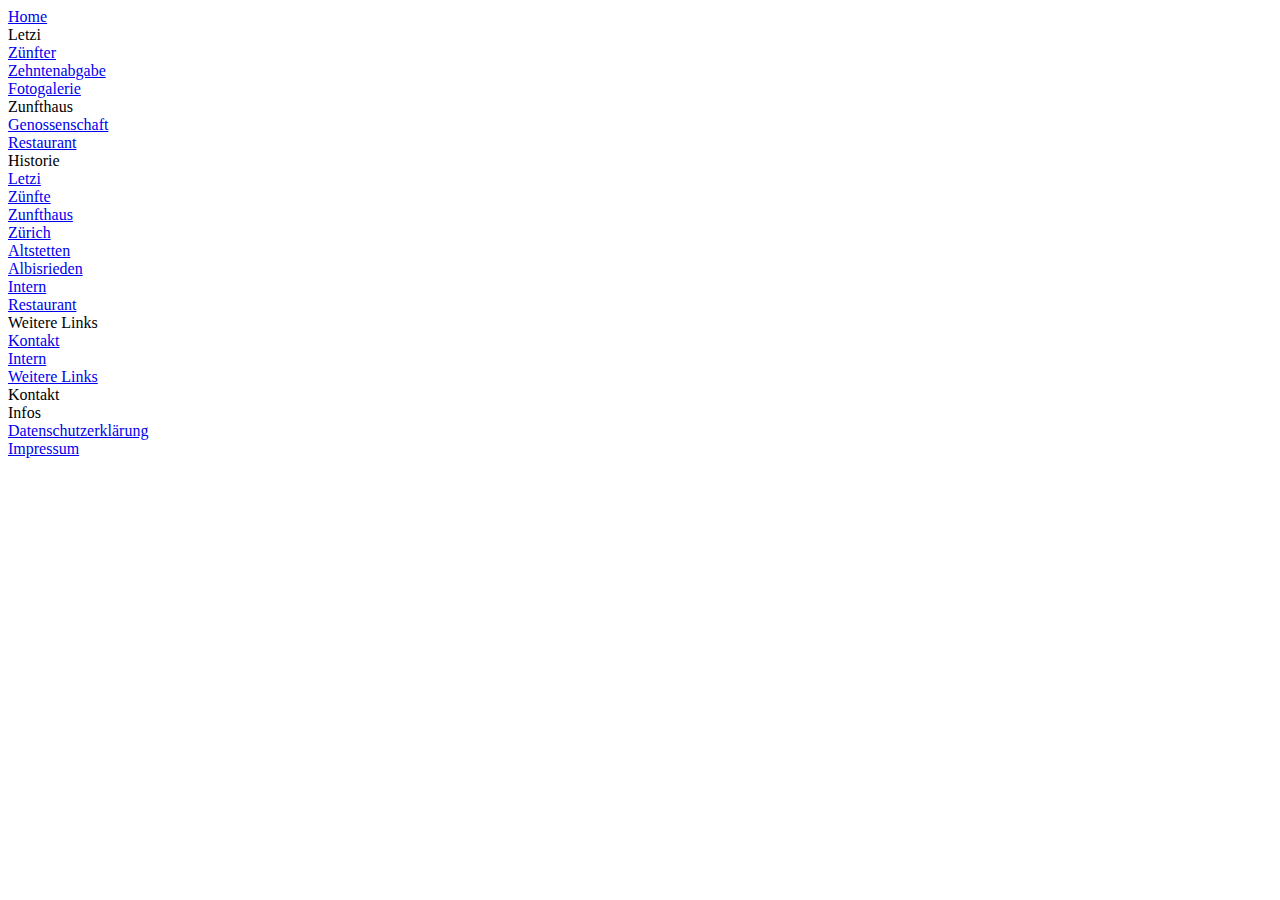
==== index.html @ 2fa9b680 "correct load of footer and header into file" ====
<!DOCTYPE html>
<html lang="de-ch">
<head>
    <meta charset="UTF-8">
    <meta http-equiv="X-UA-Compatible" content="IE=edge">
    <meta name="viewport" content="width=device-width, initial-scale=1.0">
    <title>Zunft zur Letzi</title>

    <link rel="stylesheet" href="styles/header.css">
    <link rel="stylesheet" href="styles/index.css">
    <link rel="stylesheet" href="styles/footer.css">
    
    <script src="https://code.jquery.com/jquery-1.10.2.js"></script>
</head>
<body>
    <header>
        <div id="header-placeholder"></div>
        <script>
            $.get("header.html", function(data){
                $("#header-placeholder").replaceWith(data);
            });
        </script>
    </header>
    <main>

    </main>
    <footer>
        <div id="footer-placeholder"></div>
        <script>
            $.get("footer.html", function(data){
                $("#footer-placeholder").replaceWith(data);
            });
        </script>
    </footer>
</body>
</html>
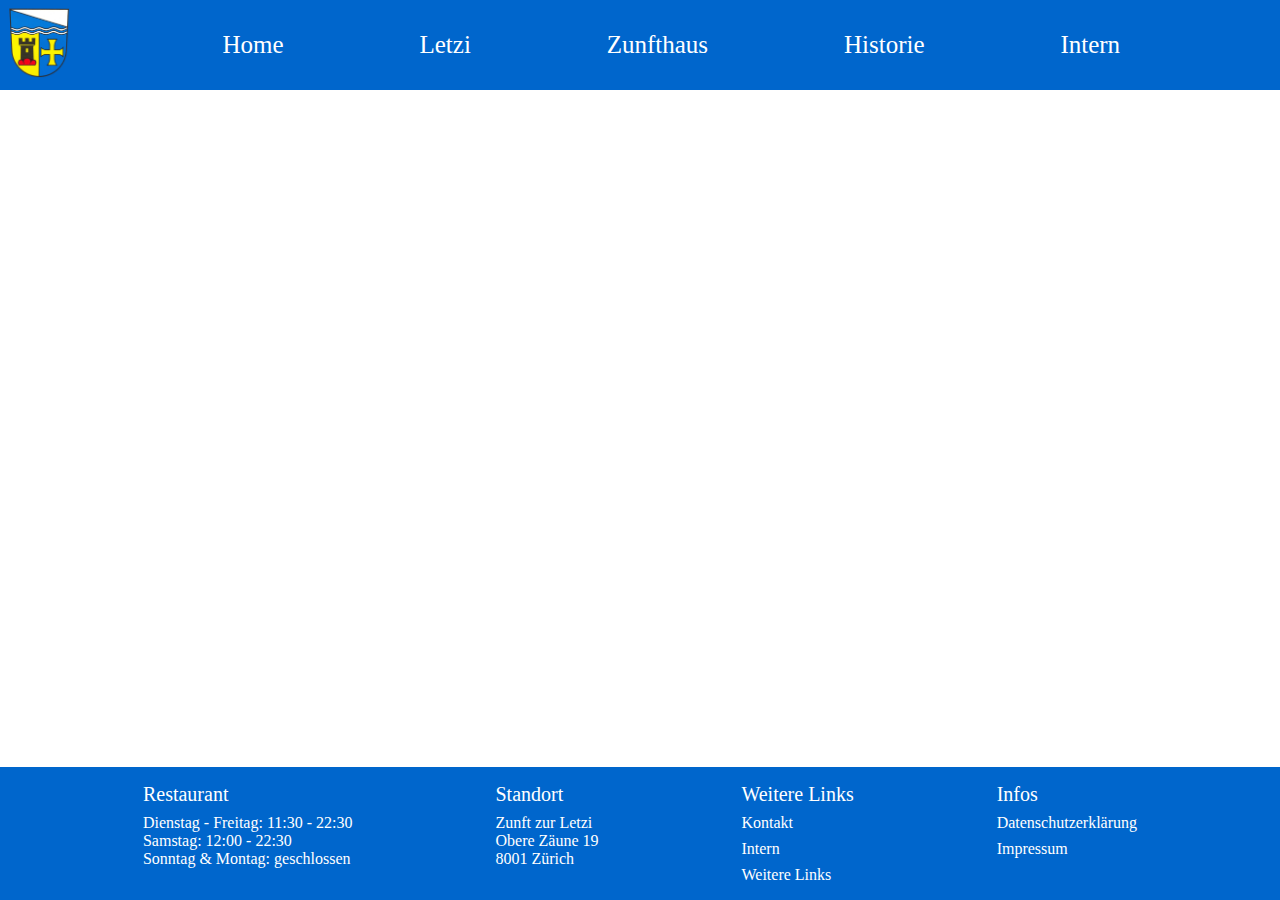
==== commit 2b1d83a6: "header responsive teil1" ====
--- a/index.html
+++ b/index.html
@@ -9,8 +9,11 @@
     <link rel="stylesheet" href="styles/header.css">
     <link rel="stylesheet" href="styles/index.css">
     <link rel="stylesheet" href="styles/footer.css">
+
+    <link rel="shortcut icon" href="images/favicon.ico" type="image/x-icon">
     
     <script src="https://code.jquery.com/jquery-1.10.2.js"></script>
+    <script src="js/header.js" defer></script>
 </head>
 <body>
     <header>
--- a/styles/header.css
+++ b/styles/header.css
@@ -0,0 +1,160 @@
+:root{
+    --letziBlau: #0066CC;
+    --letziGelb: #FFCC33;
+}
+
+header{
+    background-color: var(--letziBlau);
+    display: flex;
+    flex-direction: row;
+    padding: 0.5rem;
+}
+.navbar{
+    position: relative;
+    display: flex;
+    flex-direction: row;
+    justify-content: space-evenly;
+    align-items: center;
+    font-size: 25px;
+    padding: 1rem;
+    background-color: var(--letziBlau);
+    width: 100%;
+
+}
+.navbar-dropdown{
+    position: absolute;
+    display: flex;
+    flex-direction: column;
+    gap: 0.5rem;
+    padding: 0.6rem;
+    opacity: 0;
+    pointer-events: none;
+    cursor: pointer;
+    background-color: var(--letziBlau);
+    /* border-top: 0.5rem solid transparent; */
+    box-shadow: 1px 1px 10px 5px rgba(0, 0, 0, 0.1);
+    
+    background-image: linear-gradient(var(--letziGelb), var(--letziGelb));
+    background-repeat: no-repeat;
+    background-size: 4px 0%;
+
+    transition: background-size 0.5s, opacity 0.5s;
+
+}
+.navbar-container:hover > .navbar-dropdown{
+    opacity: 1;
+    pointer-events: visible;
+    background-size: 4px 100%;
+}
+
+
+.navbar-dropdown a, .navbar-title, .navbar-title a{
+    color: white;
+    text-decoration: none;    
+    width: fit-content;
+
+    background-image: linear-gradient(var(--letziGelb), var(--letziGelb));
+    background-repeat: no-repeat;
+    background-size: 0% 2px;
+    background-position: 0 calc(100% - 0px);
+
+    transition: background-size 0.3s ease-in-out;
+}
+.navbar-dropdown a:hover, .navbar-title a:hover{
+    background-size: 100% 2px;
+}
+
+.navbar-icon{
+    width: 60px;
+    height: 45px;
+    position: relative;
+    transform: rotate(0deg);
+    transition: .5s ease-in-out;
+    cursor: pointer;
+    display: none;
+}
+.navbar-icon span{
+    display: block;
+    position: absolute;
+    height: 9px;
+    width: 100%;
+    background: white;
+    border-radius: 9px;
+    opacity: 1;
+    left: 0;
+    transform: rotate(0deg);
+    transition: .25s ease-in-out;
+}
+.navbar-icon span:nth-child(1){
+    top: 0;
+}
+.navbar-icon span:nth-child(2), .navbar-icon span:nth-child(3){
+    top: 18px;
+}
+.navbar-icon span:nth-child(4){
+    top: 36px;
+}
+.navbar-icon.active span:nth-child(1){
+    top: 18px;
+    width: 0%;
+    left: 50%;
+}
+.navbar-icon.active span:nth-child(2){
+    transform: rotate(45deg);
+}
+.navbar-icon.active span:nth-child(3){
+    transform: rotate(-45deg);
+}
+.navbar-icon.active span:nth-child(4){
+    top: 18px;
+    width: 0%;
+    left: 50%;
+}
+.header-icons{
+    display: flex;
+    flex-direction: row;
+    align-items: center;
+    justify-content: space-between;
+}
+
+
+@media (max-width: 600px){
+    header{
+        padding: 0;
+        flex-direction: column;
+        width: 100%;
+        background-color: transparent;
+    }
+    .navbar{
+        justify-content: space-between;
+    }
+    .header-icons{
+        box-sizing: border-box;
+        width: 100%;
+        border-left: solid transparent 2rem;
+        border-right: solid transparent 2rem;
+        padding: 1rem 2rem;
+        background-color: var(--letziBlau);
+    }
+    .navbar-icon{
+        display: block;
+    }
+    .navbar{
+        width: 100%;
+        padding: 1rem 0;
+        pointer-events: none;
+        flex-direction: column;
+        gap: 1rem;
+        opacity: 0.1;
+        transform: translateY(-100%);
+        transition: transform 0.3s, opacity 0.3s;
+        background-color: var(--letziBlau);
+    }
+    .header-icons.active + .navbar{
+        pointer-events: visible;
+        opacity: 1;
+        transform: translateY(0);
+        transition: 0.3s;
+    }
+
+}--- a/styles/index.css
+++ b/styles/index.css
@@ -0,0 +1,6 @@
+body{
+    margin: 0;
+    padding: 0;
+    height: 100%;
+    width: 100%;
+}--- a/styles/footer.css
+++ b/styles/footer.css
@@ -0,0 +1,48 @@
+:root{
+    --letziBlau: #0066CC;
+    --letziGelb: #FFCC33;
+}
+.footer-content{
+    position: absolute;
+    bottom: 0;
+    width: 100%;
+    display: flex;
+    flex-direction: row;
+    justify-content: space-evenly;
+    background-color: var(--letziBlau);
+    padding: 1rem 0rem;
+}
+.footer-segment{
+    display: flex;
+    flex-direction: column;
+    gap: 0.5rem;
+}
+.footer-segment-title, .footer-segment-title a{
+    color: white;
+    text-decoration: none;
+    font-size: 20px;
+}
+.footer-segment-content a, .footer-segment-content, .footer-segment-title a{
+    color: white;
+    text-decoration: none;
+    width: fit-content;
+
+    background-image: linear-gradient(var(--letziGelb), var(--letziGelb));
+    background-repeat: no-repeat;
+    background-size: 0% 2px;
+    background-position: 0 calc(100% - 0px);
+
+    transition: background-size 0.3s ease-in-out;
+}
+.footer-segment-content a:hover, .footer-segment-title a:hover{
+    background-size: 100% 2px;
+}
+@media (max-width: 750px){
+    .footer-content{
+        flex-direction: column;
+    }
+    .footer-segment{
+        align-items: center;
+        padding-top: 1rem;
+    }
+}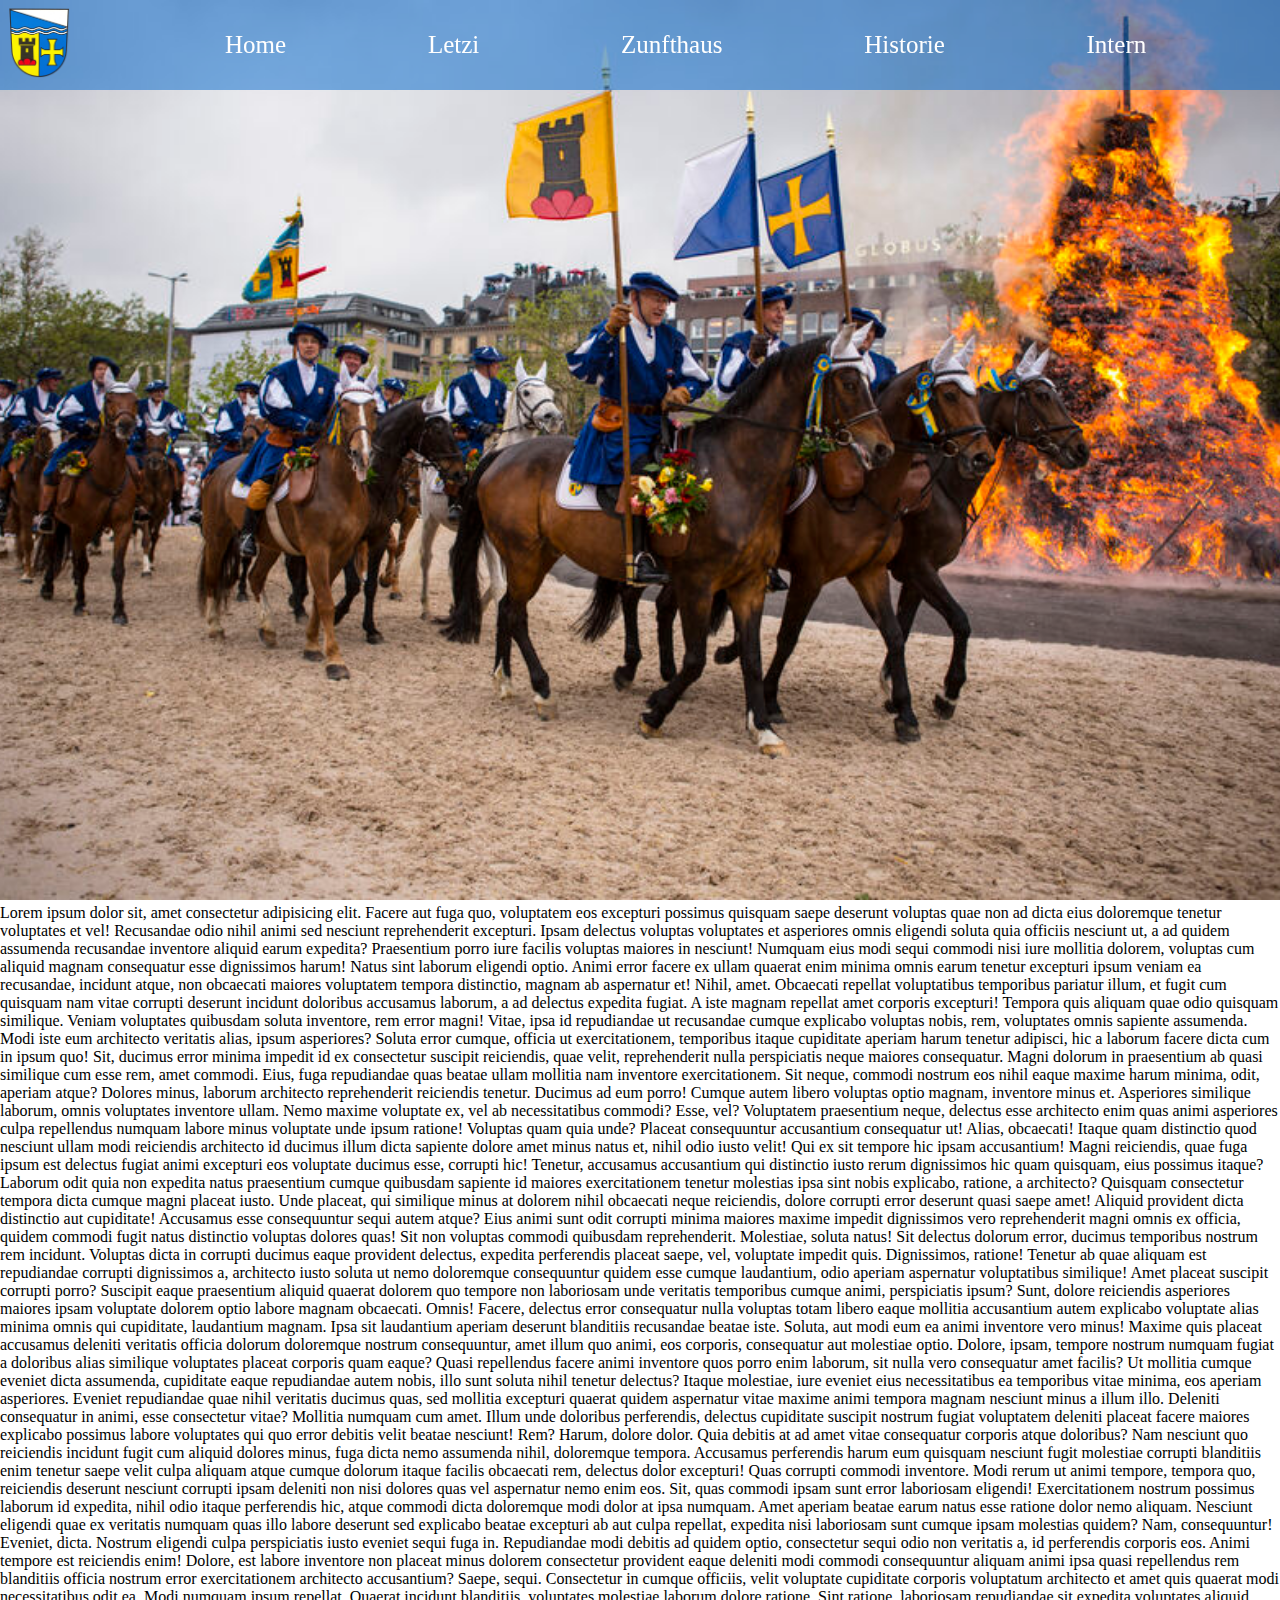
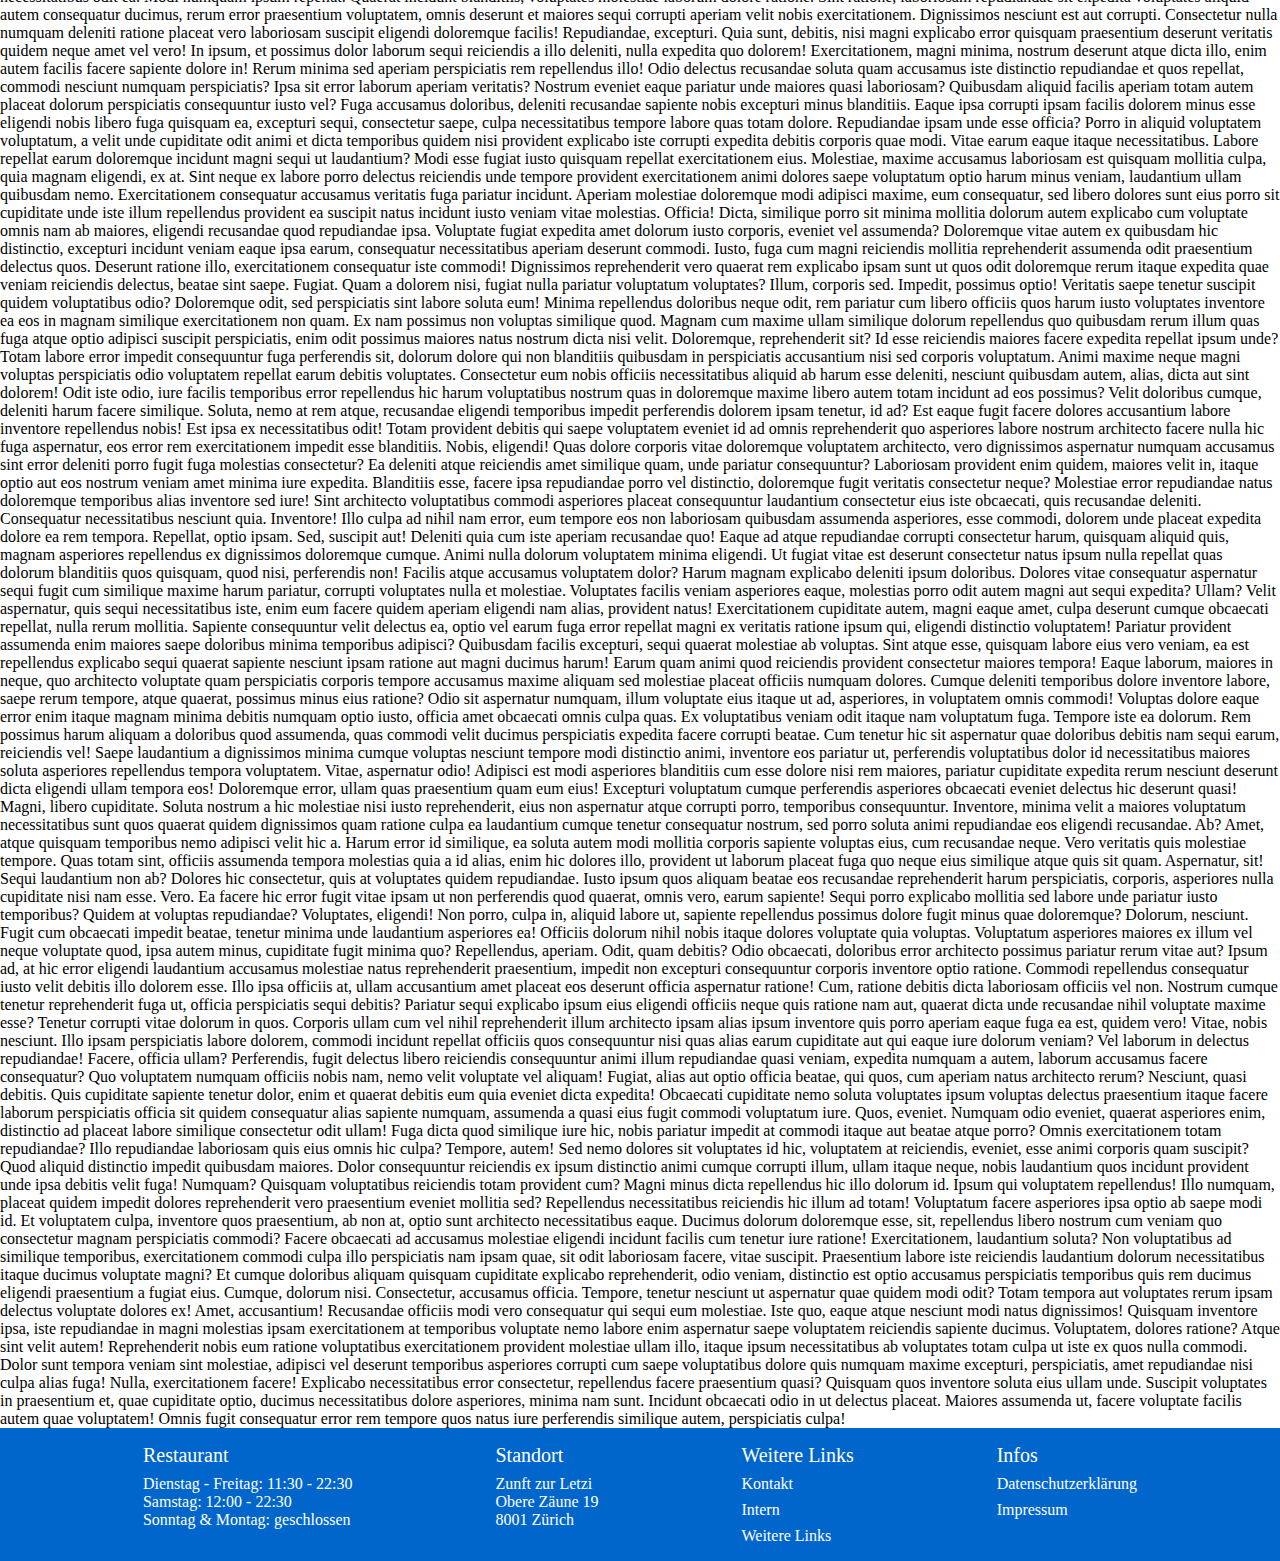
==== commit 8d3a8a28: "header und titelbild" ====
--- a/index.html
+++ b/index.html
@@ -14,6 +14,8 @@
     
     <script src="https://code.jquery.com/jquery-1.10.2.js"></script>
     <script src="js/header.js" defer></script>
+
+
 </head>
 <body>
     <header>
@@ -25,7 +27,107 @@
         </script>
     </header>
     <main>
-
+        <img src="images/sechselaeuten-Letzi.jpg" alt="Reiter der Zunft reiten um den Böögg" class="titelbild">
+        Lorem ipsum dolor sit, amet consectetur adipisicing elit. Facere aut fuga quo, voluptatem eos excepturi possimus quisquam saepe deserunt voluptas quae non ad dicta eius doloremque tenetur voluptates et vel!
+        Recusandae odio nihil animi sed nesciunt reprehenderit excepturi. Ipsam delectus voluptas voluptates et asperiores omnis eligendi soluta quia officiis nesciunt ut, a ad quidem assumenda recusandae inventore aliquid earum expedita?
+        Praesentium porro iure facilis voluptas maiores in nesciunt! Numquam eius modi sequi commodi nisi iure mollitia dolorem, voluptas cum aliquid magnam consequatur esse dignissimos harum! Natus sint laborum eligendi optio.
+        Animi error facere ex ullam quaerat enim minima omnis earum tenetur excepturi ipsum veniam ea recusandae, incidunt atque, non obcaecati maiores voluptatem tempora distinctio, magnam ab aspernatur et! Nihil, amet.
+        Obcaecati repellat voluptatibus temporibus pariatur illum, et fugit cum quisquam nam vitae corrupti deserunt incidunt doloribus accusamus laborum, a ad delectus expedita fugiat. A iste magnam repellat amet corporis excepturi!
+        Tempora quis aliquam quae odio quisquam similique. Veniam voluptates quibusdam soluta inventore, rem error magni! Vitae, ipsa id repudiandae ut recusandae cumque explicabo voluptas nobis, rem, voluptates omnis sapiente assumenda.
+        Modi iste eum architecto veritatis alias, ipsum asperiores? Soluta error cumque, officia ut exercitationem, temporibus itaque cupiditate aperiam harum tenetur adipisci, hic a laborum facere dicta cum in ipsum quo!
+        Sit, ducimus error minima impedit id ex consectetur suscipit reiciendis, quae velit, reprehenderit nulla perspiciatis neque maiores consequatur. Magni dolorum in praesentium ab quasi similique cum esse rem, amet commodi.
+        Eius, fuga repudiandae quas beatae ullam mollitia nam inventore exercitationem. Sit neque, commodi nostrum eos nihil eaque maxime harum minima, odit, aperiam atque? Dolores minus, laborum architecto reprehenderit reiciendis tenetur.
+        Ducimus ad eum porro! Cumque autem libero voluptas optio magnam, inventore minus et. Asperiores similique laborum, omnis voluptates inventore ullam. Nemo maxime voluptate ex, vel ab necessitatibus commodi? Esse, vel?
+        Voluptatem praesentium neque, delectus esse architecto enim quas animi asperiores culpa repellendus numquam labore minus voluptate unde ipsum ratione! Voluptas quam quia unde? Placeat consequuntur accusantium consequatur ut! Alias, obcaecati!
+        Itaque quam distinctio quod nesciunt ullam modi reiciendis architecto id ducimus illum dicta sapiente dolore amet minus natus et, nihil odio iusto velit! Qui ex sit tempore hic ipsam accusantium!
+        Magni reiciendis, quae fuga ipsum est delectus fugiat animi excepturi eos voluptate ducimus esse, corrupti hic! Tenetur, accusamus accusantium qui distinctio iusto rerum dignissimos hic quam quisquam, eius possimus itaque?
+        Laborum odit quia non expedita natus praesentium cumque quibusdam sapiente id maiores exercitationem tenetur molestias ipsa sint nobis explicabo, ratione, a architecto? Quisquam consectetur tempora dicta cumque magni placeat iusto.
+        Unde placeat, qui similique minus at dolorem nihil obcaecati neque reiciendis, dolore corrupti error deserunt quasi saepe amet! Aliquid provident dicta distinctio aut cupiditate! Accusamus esse consequuntur sequi autem atque?
+        Eius animi sunt odit corrupti minima maiores maxime impedit dignissimos vero reprehenderit magni omnis ex officia, quidem commodi fugit natus distinctio voluptas dolores quas! Sit non voluptas commodi quibusdam reprehenderit.
+        Molestiae, soluta natus! Sit delectus dolorum error, ducimus temporibus nostrum rem incidunt. Voluptas dicta in corrupti ducimus eaque provident delectus, expedita perferendis placeat saepe, vel, voluptate impedit quis. Dignissimos, ratione!
+        Tenetur ab quae aliquam est repudiandae corrupti dignissimos a, architecto iusto soluta ut nemo doloremque consequuntur quidem esse cumque laudantium, odio aperiam aspernatur voluptatibus similique! Amet placeat suscipit corrupti porro?
+        Suscipit eaque praesentium aliquid quaerat dolorem quo tempore non laboriosam unde veritatis temporibus cumque animi, perspiciatis ipsum? Sunt, dolore reiciendis asperiores maiores ipsam voluptate dolorem optio labore magnam obcaecati. Omnis!
+        Facere, delectus error consequatur nulla voluptas totam libero eaque mollitia accusantium autem explicabo voluptate alias minima omnis qui cupiditate, laudantium magnam. Ipsa sit laudantium aperiam deserunt blanditiis recusandae beatae iste.
+        Soluta, aut modi eum ea animi inventore vero minus! Maxime quis placeat accusamus deleniti veritatis officia dolorum doloremque nostrum consequuntur, amet illum quo animi, eos corporis, consequatur aut molestiae optio.
+        Dolore, ipsam, tempore nostrum numquam fugiat a doloribus alias similique voluptates placeat corporis quam eaque? Quasi repellendus facere animi inventore quos porro enim laborum, sit nulla vero consequatur amet facilis?
+        Ut mollitia cumque eveniet dicta assumenda, cupiditate eaque repudiandae autem nobis, illo sunt soluta nihil tenetur delectus? Itaque molestiae, iure eveniet eius necessitatibus ea temporibus vitae minima, eos aperiam asperiores.
+        Eveniet repudiandae quae nihil veritatis ducimus quas, sed mollitia excepturi quaerat quidem aspernatur vitae maxime animi tempora magnam nesciunt minus a illum illo. Deleniti consequatur in animi, esse consectetur vitae?
+        Mollitia numquam cum amet. Illum unde doloribus perferendis, delectus cupiditate suscipit nostrum fugiat voluptatem deleniti placeat facere maiores explicabo possimus labore voluptates qui quo error debitis velit beatae nesciunt! Rem?
+        Harum, dolore dolor. Quia debitis at ad amet vitae consequatur corporis atque doloribus? Nam nesciunt quo reiciendis incidunt fugit cum aliquid dolores minus, fuga dicta nemo assumenda nihil, doloremque tempora.
+        Accusamus perferendis harum eum quisquam nesciunt fugit molestiae corrupti blanditiis enim tenetur saepe velit culpa aliquam atque cumque dolorum itaque facilis obcaecati rem, delectus dolor excepturi! Quas corrupti commodi inventore.
+        Modi rerum ut animi tempore, tempora quo, reiciendis deserunt nesciunt corrupti ipsam deleniti non nisi dolores quas vel aspernatur nemo enim eos. Sit, quas commodi ipsam sunt error laboriosam eligendi!
+        Exercitationem nostrum possimus laborum id expedita, nihil odio itaque perferendis hic, atque commodi dicta doloremque modi dolor at ipsa numquam. Amet aperiam beatae earum natus esse ratione dolor nemo aliquam.
+        Nesciunt eligendi quae ex veritatis numquam quas illo labore deserunt sed explicabo beatae excepturi ab aut culpa repellat, expedita nisi laboriosam sunt cumque ipsam molestias quidem? Nam, consequuntur! Eveniet, dicta.
+        Nostrum eligendi culpa perspiciatis iusto eveniet sequi fuga in. Repudiandae modi debitis ad quidem optio, consectetur sequi odio non veritatis a, id perferendis corporis eos. Animi tempore est reiciendis enim!
+        Dolore, est labore inventore non placeat minus dolorem consectetur provident eaque deleniti modi commodi consequuntur aliquam animi ipsa quasi repellendus rem blanditiis officia nostrum error exercitationem architecto accusantium? Saepe, sequi.
+        Consectetur in cumque officiis, velit voluptate cupiditate corporis voluptatum architecto et amet quis quaerat modi necessitatibus odit ea. Modi numquam ipsum repellat. Quaerat incidunt blanditiis, voluptates molestiae laborum dolore ratione.
+        Sint ratione, laboriosam repudiandae sit expedita voluptates aliquid autem consequatur ducimus, rerum error praesentium voluptatem, omnis deserunt et maiores sequi corrupti aperiam velit nobis exercitationem. Dignissimos nesciunt est aut corrupti.
+        Consectetur nulla numquam deleniti ratione placeat vero laboriosam suscipit eligendi doloremque facilis! Repudiandae, excepturi. Quia sunt, debitis, nisi magni explicabo error quisquam praesentium deserunt veritatis quidem neque amet vel vero!
+        In ipsum, et possimus dolor laborum sequi reiciendis a illo deleniti, nulla expedita quo dolorem! Exercitationem, magni minima, nostrum deserunt atque dicta illo, enim autem facilis facere sapiente dolore in!
+        Rerum minima sed aperiam perspiciatis rem repellendus illo! Odio delectus recusandae soluta quam accusamus iste distinctio repudiandae et quos repellat, commodi nesciunt numquam perspiciatis? Ipsa sit error laborum aperiam veritatis?
+        Nostrum eveniet eaque pariatur unde maiores quasi laboriosam? Quibusdam aliquid facilis aperiam totam autem placeat dolorum perspiciatis consequuntur iusto vel? Fuga accusamus doloribus, deleniti recusandae sapiente nobis excepturi minus blanditiis.
+        Eaque ipsa corrupti ipsam facilis dolorem minus esse eligendi nobis libero fuga quisquam ea, excepturi sequi, consectetur saepe, culpa necessitatibus tempore labore quas totam dolore. Repudiandae ipsam unde esse officia?
+        Porro in aliquid voluptatem voluptatum, a velit unde cupiditate odit animi et dicta temporibus quidem nisi provident explicabo iste corrupti expedita debitis corporis quae modi. Vitae earum eaque itaque necessitatibus.
+        Labore repellat earum doloremque incidunt magni sequi ut laudantium? Modi esse fugiat iusto quisquam repellat exercitationem eius. Molestiae, maxime accusamus laboriosam est quisquam mollitia culpa, quia magnam eligendi, ex at.
+        Sint neque ex labore porro delectus reiciendis unde tempore provident exercitationem animi dolores saepe voluptatum optio harum minus veniam, laudantium ullam quibusdam nemo. Exercitationem consequatur accusamus veritatis fuga pariatur incidunt.
+        Aperiam molestiae doloremque modi adipisci maxime, eum consequatur, sed libero dolores sunt eius porro sit cupiditate unde iste illum repellendus provident ea suscipit natus incidunt iusto veniam vitae molestias. Officia!
+        Dicta, similique porro sit minima mollitia dolorum autem explicabo cum voluptate omnis nam ab maiores, eligendi recusandae quod repudiandae ipsa. Voluptate fugiat expedita amet dolorum iusto corporis, eveniet vel assumenda?
+        Doloremque vitae autem ex quibusdam hic distinctio, excepturi incidunt veniam eaque ipsa earum, consequatur necessitatibus aperiam deserunt commodi. Iusto, fuga cum magni reiciendis mollitia reprehenderit assumenda odit praesentium delectus quos.
+        Deserunt ratione illo, exercitationem consequatur iste commodi! Dignissimos reprehenderit vero quaerat rem explicabo ipsam sunt ut quos odit doloremque rerum itaque expedita quae veniam reiciendis delectus, beatae sint saepe. Fugiat.
+        Quam a dolorem nisi, fugiat nulla pariatur voluptatum voluptates? Illum, corporis sed. Impedit, possimus optio! Veritatis saepe tenetur suscipit quidem voluptatibus odio? Doloremque odit, sed perspiciatis sint labore soluta eum!
+        Minima repellendus doloribus neque odit, rem pariatur cum libero officiis quos harum iusto voluptates inventore ea eos in magnam similique exercitationem non quam. Ex nam possimus non voluptas similique quod.
+        Magnam cum maxime ullam similique dolorum repellendus quo quibusdam rerum illum quas fuga atque optio adipisci suscipit perspiciatis, enim odit possimus maiores natus nostrum dicta nisi velit. Doloremque, reprehenderit sit?
+        Id esse reiciendis maiores facere expedita repellat ipsum unde? Totam labore error impedit consequuntur fuga perferendis sit, dolorum dolore qui non blanditiis quibusdam in perspiciatis accusantium nisi sed corporis voluptatum.
+        Animi maxime neque magni voluptas perspiciatis odio voluptatem repellat earum debitis voluptates. Consectetur eum nobis officiis necessitatibus aliquid ab harum esse deleniti, nesciunt quibusdam autem, alias, dicta aut sint dolorem!
+        Odit iste odio, iure facilis temporibus error repellendus hic harum voluptatibus nostrum quas in doloremque maxime libero autem totam incidunt ad eos possimus? Velit doloribus cumque, deleniti harum facere similique.
+        Soluta, nemo at rem atque, recusandae eligendi temporibus impedit perferendis dolorem ipsam tenetur, id ad? Est eaque fugit facere dolores accusantium labore inventore repellendus nobis! Est ipsa ex necessitatibus odit!
+        Totam provident debitis qui saepe voluptatem eveniet id ad omnis reprehenderit quo asperiores labore nostrum architecto facere nulla hic fuga aspernatur, eos error rem exercitationem impedit esse blanditiis. Nobis, eligendi!
+        Quas dolore corporis vitae doloremque voluptatem architecto, vero dignissimos aspernatur numquam accusamus sint error deleniti porro fugit fuga molestias consectetur? Ea deleniti atque reiciendis amet similique quam, unde pariatur consequuntur?
+        Laboriosam provident enim quidem, maiores velit in, itaque optio aut eos nostrum veniam amet minima iure expedita. Blanditiis esse, facere ipsa repudiandae porro vel distinctio, doloremque fugit veritatis consectetur neque?
+        Molestiae error repudiandae natus doloremque temporibus alias inventore sed iure! Sint architecto voluptatibus commodi asperiores placeat consequuntur laudantium consectetur eius iste obcaecati, quis recusandae deleniti. Consequatur necessitatibus nesciunt quia. Inventore!
+        Illo culpa ad nihil nam error, eum tempore eos non laboriosam quibusdam assumenda asperiores, esse commodi, dolorem unde placeat expedita dolore ea rem tempora. Repellat, optio ipsam. Sed, suscipit aut!
+        Deleniti quia cum iste aperiam recusandae quo! Eaque ad atque repudiandae corrupti consectetur harum, quisquam aliquid quis, magnam asperiores repellendus ex dignissimos doloremque cumque. Animi nulla dolorum voluptatem minima eligendi.
+        Ut fugiat vitae est deserunt consectetur natus ipsum nulla repellat quas dolorum blanditiis quos quisquam, quod nisi, perferendis non! Facilis atque accusamus voluptatem dolor? Harum magnam explicabo deleniti ipsum doloribus.
+        Dolores vitae consequatur aspernatur sequi fugit cum similique maxime harum pariatur, corrupti voluptates nulla et molestiae. Voluptates facilis veniam asperiores eaque, molestias porro odit autem magni aut sequi expedita? Ullam?
+        Velit aspernatur, quis sequi necessitatibus iste, enim eum facere quidem aperiam eligendi nam alias, provident natus! Exercitationem cupiditate autem, magni eaque amet, culpa deserunt cumque obcaecati repellat, nulla rerum mollitia.
+        Sapiente consequuntur velit delectus ea, optio vel earum fuga error repellat magni ex veritatis ratione ipsum qui, eligendi distinctio voluptatem! Pariatur provident assumenda enim maiores saepe doloribus minima temporibus adipisci?
+        Quibusdam facilis excepturi, sequi quaerat molestiae ab voluptas. Sint atque esse, quisquam labore eius vero veniam, ea est repellendus explicabo sequi quaerat sapiente nesciunt ipsam ratione aut magni ducimus harum!
+        Earum quam animi quod reiciendis provident consectetur maiores tempora! Eaque laborum, maiores in neque, quo architecto voluptate quam perspiciatis corporis tempore accusamus maxime aliquam sed molestiae placeat officiis numquam dolores.
+        Cumque deleniti temporibus dolore inventore labore, saepe rerum tempore, atque quaerat, possimus minus eius ratione? Odio sit aspernatur numquam, illum voluptate eius itaque ut ad, asperiores, in voluptatem omnis commodi!
+        Voluptas dolore eaque error enim itaque magnam minima debitis numquam optio iusto, officia amet obcaecati omnis culpa quas. Ex voluptatibus veniam odit itaque nam voluptatum fuga. Tempore iste ea dolorum.
+        Rem possimus harum aliquam a doloribus quod assumenda, quas commodi velit ducimus perspiciatis expedita facere corrupti beatae. Cum tenetur hic sit aspernatur quae doloribus debitis nam sequi earum, reiciendis vel!
+        Saepe laudantium a dignissimos minima cumque voluptas nesciunt tempore modi distinctio animi, inventore eos pariatur ut, perferendis voluptatibus dolor id necessitatibus maiores soluta asperiores repellendus tempora voluptatem. Vitae, aspernatur odio!
+        Adipisci est modi asperiores blanditiis cum esse dolore nisi rem maiores, pariatur cupiditate expedita rerum nesciunt deserunt dicta eligendi ullam tempora eos! Doloremque error, ullam quas praesentium quam eum eius!
+        Excepturi voluptatum cumque perferendis asperiores obcaecati eveniet delectus hic deserunt quasi! Magni, libero cupiditate. Soluta nostrum a hic molestiae nisi iusto reprehenderit, eius non aspernatur atque corrupti porro, temporibus consequuntur.
+        Inventore, minima velit a maiores voluptatum necessitatibus sunt quos quaerat quidem dignissimos quam ratione culpa ea laudantium cumque tenetur consequatur nostrum, sed porro soluta animi repudiandae eos eligendi recusandae. Ab?
+        Amet, atque quisquam temporibus nemo adipisci velit hic a. Harum error id similique, ea soluta autem modi mollitia corporis sapiente voluptas eius, cum recusandae neque. Vero veritatis quis molestiae tempore.
+        Quas totam sint, officiis assumenda tempora molestias quia a id alias, enim hic dolores illo, provident ut laborum placeat fuga quo neque eius similique atque quis sit quam. Aspernatur, sit!
+        Sequi laudantium non ab? Dolores hic consectetur, quis at voluptates quidem repudiandae. Iusto ipsum quos aliquam beatae eos recusandae reprehenderit harum perspiciatis, corporis, asperiores nulla cupiditate nisi nam esse. Vero.
+        Ea facere hic error fugit vitae ipsam ut non perferendis quod quaerat, omnis vero, earum sapiente! Sequi porro explicabo mollitia sed labore unde pariatur iusto temporibus? Quidem at voluptas repudiandae?
+        Voluptates, eligendi! Non porro, culpa in, aliquid labore ut, sapiente repellendus possimus dolore fugit minus quae doloremque? Dolorum, nesciunt. Fugit cum obcaecati impedit beatae, tenetur minima unde laudantium asperiores ea!
+        Officiis dolorum nihil nobis itaque dolores voluptate quia voluptas. Voluptatum asperiores maiores ex illum vel neque voluptate quod, ipsa autem minus, cupiditate fugit minima quo? Repellendus, aperiam. Odit, quam debitis?
+        Odio obcaecati, doloribus error architecto possimus pariatur rerum vitae aut? Ipsum ad, at hic error eligendi laudantium accusamus molestiae natus reprehenderit praesentium, impedit non excepturi consequuntur corporis inventore optio ratione.
+        Commodi repellendus consequatur iusto velit debitis illo dolorem esse. Illo ipsa officiis at, ullam accusantium amet placeat eos deserunt officia aspernatur ratione! Cum, ratione debitis dicta laboriosam officiis vel non.
+        Nostrum cumque tenetur reprehenderit fuga ut, officia perspiciatis sequi debitis? Pariatur sequi explicabo ipsum eius eligendi officiis neque quis ratione nam aut, quaerat dicta unde recusandae nihil voluptate maxime esse?
+        Tenetur corrupti vitae dolorum in quos. Corporis ullam cum vel nihil reprehenderit illum architecto ipsam alias ipsum inventore quis porro aperiam eaque fuga ea est, quidem vero! Vitae, nobis nesciunt.
+        Illo ipsam perspiciatis labore dolorem, commodi incidunt repellat officiis quos consequuntur nisi quas alias earum cupiditate aut qui eaque iure dolorum veniam? Vel laborum in delectus repudiandae! Facere, officia ullam?
+        Perferendis, fugit delectus libero reiciendis consequuntur animi illum repudiandae quasi veniam, expedita numquam a autem, laborum accusamus facere consequatur? Quo voluptatem numquam officiis nobis nam, nemo velit voluptate vel aliquam!
+        Fugiat, alias aut optio officia beatae, qui quos, cum aperiam natus architecto rerum? Nesciunt, quasi debitis. Quis cupiditate sapiente tenetur dolor, enim et quaerat debitis eum quia eveniet dicta expedita!
+        Obcaecati cupiditate nemo soluta voluptates ipsum voluptas delectus praesentium itaque facere laborum perspiciatis officia sit quidem consequatur alias sapiente numquam, assumenda a quasi eius fugit commodi voluptatum iure. Quos, eveniet.
+        Numquam odio eveniet, quaerat asperiores enim, distinctio ad placeat labore similique consectetur odit ullam! Fuga dicta quod similique iure hic, nobis pariatur impedit at commodi itaque aut beatae atque porro?
+        Omnis exercitationem totam repudiandae? Illo repudiandae laboriosam quis eius omnis hic culpa? Tempore, autem! Sed nemo dolores sit voluptates id hic, voluptatem at reiciendis, eveniet, esse animi corporis quam suscipit?
+        Quod aliquid distinctio impedit quibusdam maiores. Dolor consequuntur reiciendis ex ipsum distinctio animi cumque corrupti illum, ullam itaque neque, nobis laudantium quos incidunt provident unde ipsa debitis velit fuga! Numquam?
+        Quisquam voluptatibus reiciendis totam provident cum? Magni minus dicta repellendus hic illo dolorum id. Ipsum qui voluptatem repellendus! Illo numquam, placeat quidem impedit dolores reprehenderit vero praesentium eveniet mollitia sed?
+        Repellendus necessitatibus reiciendis hic illum ad totam! Voluptatum facere asperiores ipsa optio ab saepe modi id. Et voluptatem culpa, inventore quos praesentium, ab non at, optio sunt architecto necessitatibus eaque.
+        Ducimus dolorum doloremque esse, sit, repellendus libero nostrum cum veniam quo consectetur magnam perspiciatis commodi? Facere obcaecati ad accusamus molestiae eligendi incidunt facilis cum tenetur iure ratione! Exercitationem, laudantium soluta?
+        Non voluptatibus ad similique temporibus, exercitationem commodi culpa illo perspiciatis nam ipsam quae, sit odit laboriosam facere, vitae suscipit. Praesentium labore iste reiciendis laudantium dolorum necessitatibus itaque ducimus voluptate magni?
+        Et cumque doloribus aliquam quisquam cupiditate explicabo reprehenderit, odio veniam, distinctio est optio accusamus perspiciatis temporibus quis rem ducimus eligendi praesentium a fugiat eius. Cumque, dolorum nisi. Consectetur, accusamus officia.
+        Tempore, tenetur nesciunt ut aspernatur quae quidem modi odit? Totam tempora aut voluptates rerum ipsam delectus voluptate dolores ex! Amet, accusantium! Recusandae officiis modi vero consequatur qui sequi eum molestiae.
+        Iste quo, eaque atque nesciunt modi natus dignissimos! Quisquam inventore ipsa, iste repudiandae in magni molestias ipsam exercitationem at temporibus voluptate nemo labore enim aspernatur saepe voluptatem reiciendis sapiente ducimus.
+        Voluptatem, dolores ratione? Atque sint velit autem! Reprehenderit nobis eum ratione voluptatibus exercitationem provident molestiae ullam illo, itaque ipsum necessitatibus ab voluptates totam culpa ut iste ex quos nulla commodi.
+        Dolor sunt tempora veniam sint molestiae, adipisci vel deserunt temporibus asperiores corrupti cum saepe voluptatibus dolore quis numquam maxime excepturi, perspiciatis, amet repudiandae nisi culpa alias fuga! Nulla, exercitationem facere!
+        Explicabo necessitatibus error consectetur, repellendus facere praesentium quasi? Quisquam quos inventore soluta eius ullam unde. Suscipit voluptates in praesentium et, quae cupiditate optio, ducimus necessitatibus dolore asperiores, minima nam sunt.
+        Incidunt obcaecati odio in ut delectus placeat. Maiores assumenda ut, facere voluptate facilis autem quae voluptatem! Omnis fugit consequatur error rem tempore quos natus iure perferendis similique autem, perspiciatis culpa!
     </main>
     <footer>
         <div id="footer-placeholder"></div>
--- a/styles/header.css
+++ b/styles/header.css
@@ -1,13 +1,18 @@
 :root{
     --letziBlau: #0066CC;
     --letziGelb: #FFCC33;
+    --letziBlauTransparent: rgba(00, 102, 204, 0.5);
 }
 
 header{
-    background-color: var(--letziBlau);
+    position: fixed;
+    width: 100%;
+    height: auto;
+    /* background-color: var(--letziBlau); */
     display: flex;
     flex-direction: row;
     padding: 0.5rem;
+    z-index: 1000;
 }
 .navbar{
     position: relative;
@@ -16,10 +21,10 @@
     justify-content: space-evenly;
     align-items: center;
     font-size: 25px;
-    padding: 1rem;
+    /* padding: 1rem; */
     background-color: var(--letziBlau);
     width: 100%;
-
+    z-index: 100;
 }
 .navbar-dropdown{
     position: absolute;
@@ -115,6 +120,47 @@
     flex-direction: row;
     align-items: center;
     justify-content: space-between;
+    width: 5rem;
+    height: auto;
+}
+.navbar-logo{
+    height: 70px;
+    width: auto;
+    transition: all 0.4s;
+}
+@media (min-width: 600px){
+    header{
+        background-color: var(--letziBlauTransparent);
+    }
+    .navbar{
+        background-color: transparent;
+    }
+    .navbar-dropdown{
+        background-color: var(--letziBlauTransparent);
+    }
+    header.not-top{
+        background-color: var(--letziBlau);
+    }
+    header.not-top .navbar .navbar-container .navbar-dropdown{
+        background-color: var(--letziBlau);
+    }
+    header.not-top .header-icons a img{
+        height: 40px;
+        width: auto;
+        padding: 0;
+        transition: all 0.4s;
+    }
+    header.not-top{
+        height: auto;
+        padding: 0.5rem;
+        transition: all 0.4s;
+
+    }
+    header.to-top .navbar{
+        padding: 0 !important;
+    }
+    /* header-icons > navbar-logo
+    header-icons a img */
 }
 
 
@@ -125,9 +171,6 @@
         width: 100%;
         background-color: transparent;
     }
-    .navbar{
-        justify-content: space-between;
-    }
     .header-icons{
         box-sizing: border-box;
         width: 100%;
@@ -140,15 +183,18 @@
         display: block;
     }
     .navbar{
+        justify-content: space-between;
         width: 100%;
         padding: 1rem 0;
         pointer-events: none;
         flex-direction: column;
         gap: 1rem;
-        opacity: 0.1;
+        opacity: 0;
         transform: translateY(-100%);
         transition: transform 0.3s, opacity 0.3s;
         background-color: var(--letziBlau);
+        border-top: 4px solid var(--letziGelb);
+        border-bottom: 4px solid var(--letziGelb);
     }
     .header-icons.active + .navbar{
         pointer-events: visible;
@@ -156,5 +202,49 @@
         transform: translateY(0);
         transition: 0.3s;
     }
-
+    .navbar-container{
+        width: 100%;
+    }
+    .navbar-dropdown{
+        position: static;
+        width: 80%;
+        margin: 0 10%;
+        padding: 0.5rem 0;
+        top: 0;
+        background-image: none;
+        box-shadow: none;
+        /* box-shadow: inset 0px 0px 10px 5px rgba(0, 0, 0, 0.1);
+        border: 1px solid black; */
+        border-top: 4px solid var(--letziGelb);
+        border-bottom: 4px solid var(--letziGelb);
+    }
+    .navbar-container.active > .navbar-dropdown{
+        pointer-events: visible;
+        opacity: 1;
+        height: auto;
+        max-height: 50rem;
+        margin-top: 0.3rem;
+        transform: translateY(0);
+        transition: transform 0.3s, opacity 0.3s, max-height 0.3s;
+    }
+    .navbar-container.not-active > .navbar-dropdown{
+        pointer-events: none;
+        opacity: 0;
+        padding: 0;
+        max-height: 0;
+        margin: 0 10%;
+        transform: translateY(-100%);
+        transition: transform 0.3s, opacity 0.3s, max-height 0.3s;
+    }
+    .navbar-title {
+        width: 100%;
+        text-align: center;
+    }
+    .navbar-dropdown a {
+        width: 100%;
+        text-align: center;
+    }
+    .navbar-container.active .navbar-title{
+        color: var(--letziGelb);
+    }
 }--- a/styles/index.css
+++ b/styles/index.css
@@ -3,4 +3,21 @@
     padding: 0;
     height: 100%;
     width: 100%;
-}+    display: flex;
+    flex-direction: column;
+}
+.titelbild{
+    position: relative;
+    margin: 0;
+    padding: 0;
+    object-fit: cover;
+    /* width: 98.7vw; */
+    width: 100%;
+    height: 100vh;
+    z-index: 500;
+    top: 0;
+}
+
+
+
+/* https://coolcssanimation.com/how-to-trigger-a-css-animation-on-scroll/ */--- a/styles/footer.css
+++ b/styles/footer.css
@@ -3,7 +3,7 @@
     --letziGelb: #FFCC33;
 }
 .footer-content{
-    position: absolute;
+    position: relative;
     bottom: 0;
     width: 100%;
     display: flex;
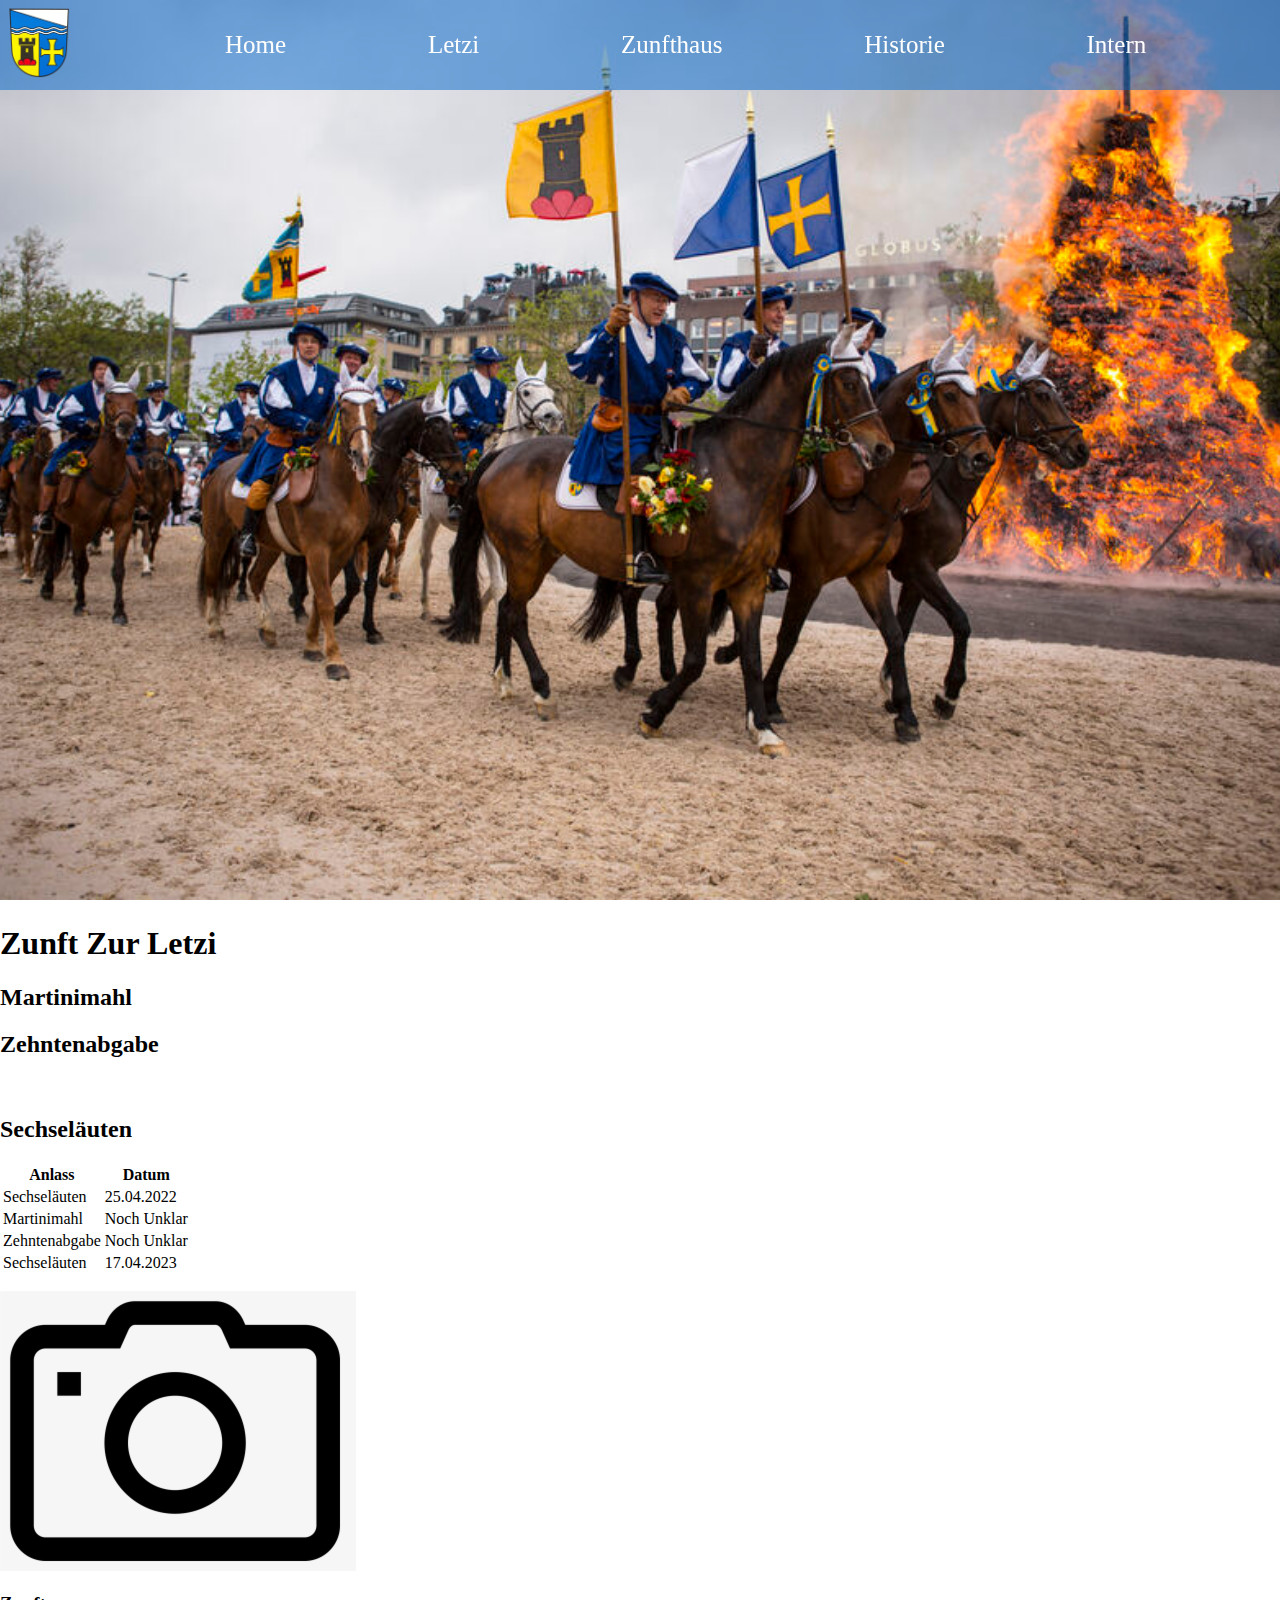
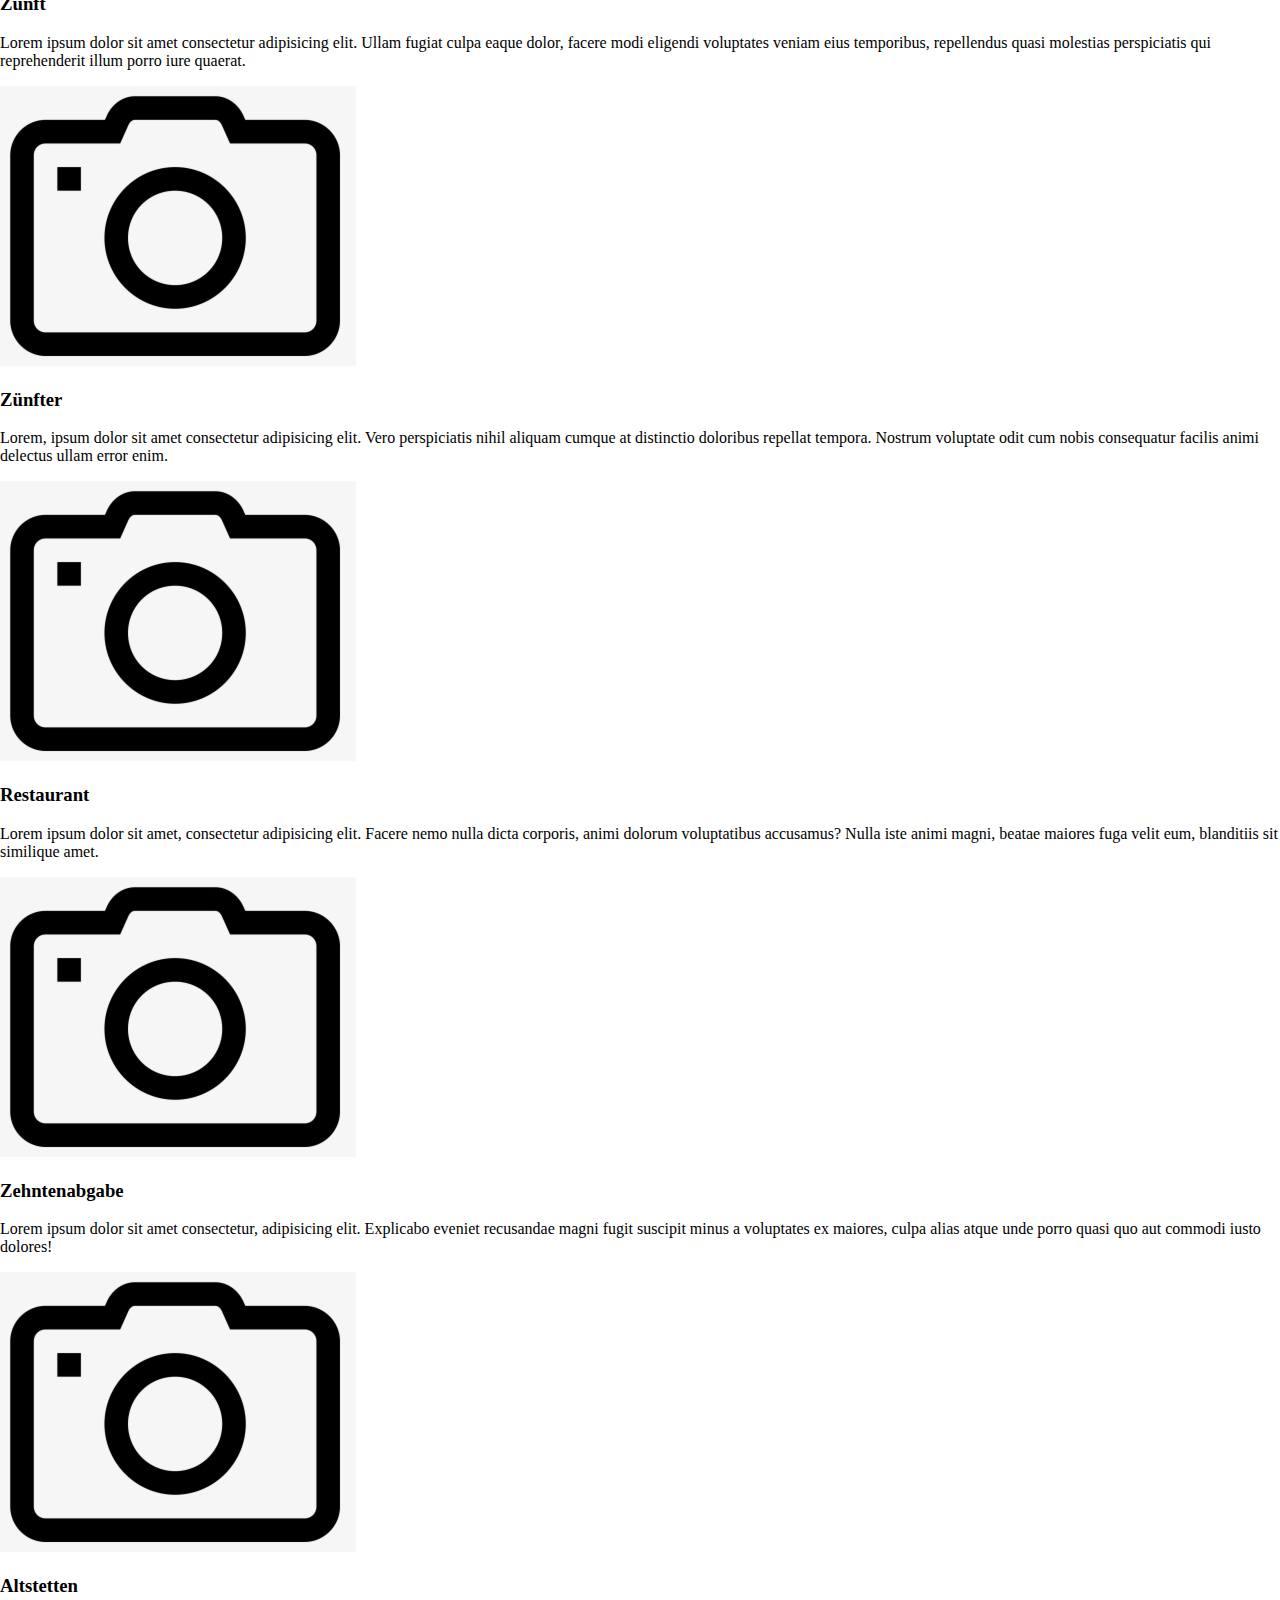
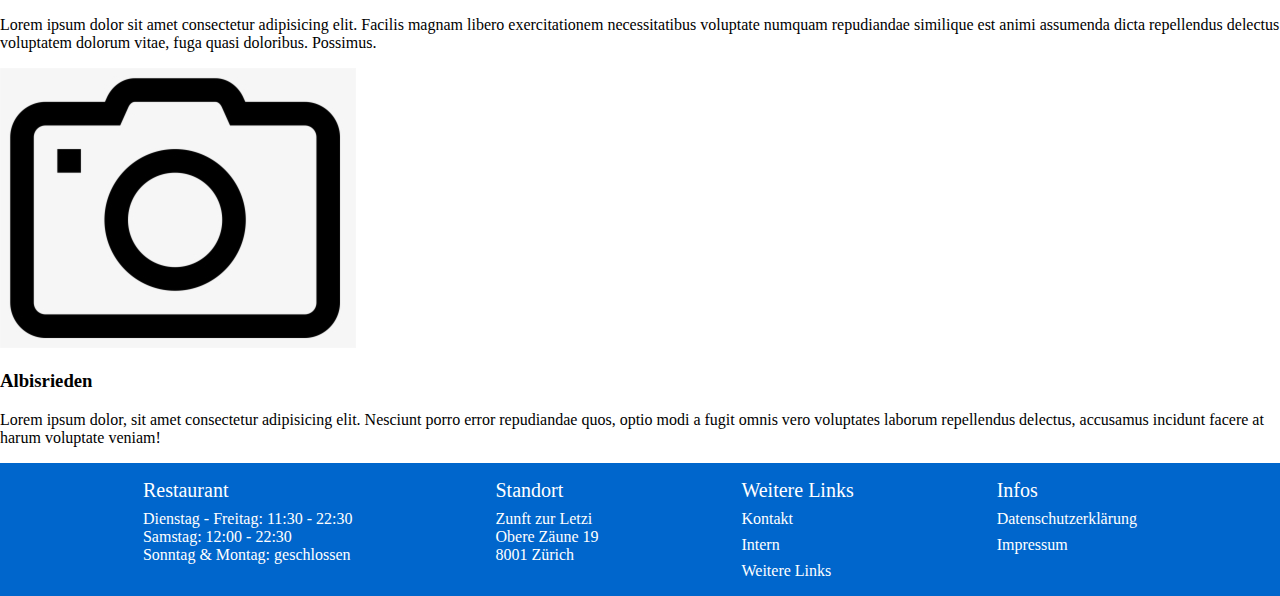
==== commit 4835e7e2: "home seite start" ====
--- a/index.html
+++ b/index.html
@@ -14,6 +14,7 @@
     
     <script src="https://code.jquery.com/jquery-1.10.2.js"></script>
     <script src="js/header.js" defer></script>
+    <script src="js/index.js" defer></script>
 
 
 </head>
@@ -28,106 +29,102 @@
     </header>
     <main>
         <img src="images/sechselaeuten-Letzi.jpg" alt="Reiter der Zunft reiten um den Böögg" class="titelbild">
-        Lorem ipsum dolor sit, amet consectetur adipisicing elit. Facere aut fuga quo, voluptatem eos excepturi possimus quisquam saepe deserunt voluptas quae non ad dicta eius doloremque tenetur voluptates et vel!
-        Recusandae odio nihil animi sed nesciunt reprehenderit excepturi. Ipsam delectus voluptas voluptates et asperiores omnis eligendi soluta quia officiis nesciunt ut, a ad quidem assumenda recusandae inventore aliquid earum expedita?
-        Praesentium porro iure facilis voluptas maiores in nesciunt! Numquam eius modi sequi commodi nisi iure mollitia dolorem, voluptas cum aliquid magnam consequatur esse dignissimos harum! Natus sint laborum eligendi optio.
-        Animi error facere ex ullam quaerat enim minima omnis earum tenetur excepturi ipsum veniam ea recusandae, incidunt atque, non obcaecati maiores voluptatem tempora distinctio, magnam ab aspernatur et! Nihil, amet.
-        Obcaecati repellat voluptatibus temporibus pariatur illum, et fugit cum quisquam nam vitae corrupti deserunt incidunt doloribus accusamus laborum, a ad delectus expedita fugiat. A iste magnam repellat amet corporis excepturi!
-        Tempora quis aliquam quae odio quisquam similique. Veniam voluptates quibusdam soluta inventore, rem error magni! Vitae, ipsa id repudiandae ut recusandae cumque explicabo voluptas nobis, rem, voluptates omnis sapiente assumenda.
-        Modi iste eum architecto veritatis alias, ipsum asperiores? Soluta error cumque, officia ut exercitationem, temporibus itaque cupiditate aperiam harum tenetur adipisci, hic a laborum facere dicta cum in ipsum quo!
-        Sit, ducimus error minima impedit id ex consectetur suscipit reiciendis, quae velit, reprehenderit nulla perspiciatis neque maiores consequatur. Magni dolorum in praesentium ab quasi similique cum esse rem, amet commodi.
-        Eius, fuga repudiandae quas beatae ullam mollitia nam inventore exercitationem. Sit neque, commodi nostrum eos nihil eaque maxime harum minima, odit, aperiam atque? Dolores minus, laborum architecto reprehenderit reiciendis tenetur.
-        Ducimus ad eum porro! Cumque autem libero voluptas optio magnam, inventore minus et. Asperiores similique laborum, omnis voluptates inventore ullam. Nemo maxime voluptate ex, vel ab necessitatibus commodi? Esse, vel?
-        Voluptatem praesentium neque, delectus esse architecto enim quas animi asperiores culpa repellendus numquam labore minus voluptate unde ipsum ratione! Voluptas quam quia unde? Placeat consequuntur accusantium consequatur ut! Alias, obcaecati!
-        Itaque quam distinctio quod nesciunt ullam modi reiciendis architecto id ducimus illum dicta sapiente dolore amet minus natus et, nihil odio iusto velit! Qui ex sit tempore hic ipsam accusantium!
-        Magni reiciendis, quae fuga ipsum est delectus fugiat animi excepturi eos voluptate ducimus esse, corrupti hic! Tenetur, accusamus accusantium qui distinctio iusto rerum dignissimos hic quam quisquam, eius possimus itaque?
-        Laborum odit quia non expedita natus praesentium cumque quibusdam sapiente id maiores exercitationem tenetur molestias ipsa sint nobis explicabo, ratione, a architecto? Quisquam consectetur tempora dicta cumque magni placeat iusto.
-        Unde placeat, qui similique minus at dolorem nihil obcaecati neque reiciendis, dolore corrupti error deserunt quasi saepe amet! Aliquid provident dicta distinctio aut cupiditate! Accusamus esse consequuntur sequi autem atque?
-        Eius animi sunt odit corrupti minima maiores maxime impedit dignissimos vero reprehenderit magni omnis ex officia, quidem commodi fugit natus distinctio voluptas dolores quas! Sit non voluptas commodi quibusdam reprehenderit.
-        Molestiae, soluta natus! Sit delectus dolorum error, ducimus temporibus nostrum rem incidunt. Voluptas dicta in corrupti ducimus eaque provident delectus, expedita perferendis placeat saepe, vel, voluptate impedit quis. Dignissimos, ratione!
-        Tenetur ab quae aliquam est repudiandae corrupti dignissimos a, architecto iusto soluta ut nemo doloremque consequuntur quidem esse cumque laudantium, odio aperiam aspernatur voluptatibus similique! Amet placeat suscipit corrupti porro?
-        Suscipit eaque praesentium aliquid quaerat dolorem quo tempore non laboriosam unde veritatis temporibus cumque animi, perspiciatis ipsum? Sunt, dolore reiciendis asperiores maiores ipsam voluptate dolorem optio labore magnam obcaecati. Omnis!
-        Facere, delectus error consequatur nulla voluptas totam libero eaque mollitia accusantium autem explicabo voluptate alias minima omnis qui cupiditate, laudantium magnam. Ipsa sit laudantium aperiam deserunt blanditiis recusandae beatae iste.
-        Soluta, aut modi eum ea animi inventore vero minus! Maxime quis placeat accusamus deleniti veritatis officia dolorum doloremque nostrum consequuntur, amet illum quo animi, eos corporis, consequatur aut molestiae optio.
-        Dolore, ipsam, tempore nostrum numquam fugiat a doloribus alias similique voluptates placeat corporis quam eaque? Quasi repellendus facere animi inventore quos porro enim laborum, sit nulla vero consequatur amet facilis?
-        Ut mollitia cumque eveniet dicta assumenda, cupiditate eaque repudiandae autem nobis, illo sunt soluta nihil tenetur delectus? Itaque molestiae, iure eveniet eius necessitatibus ea temporibus vitae minima, eos aperiam asperiores.
-        Eveniet repudiandae quae nihil veritatis ducimus quas, sed mollitia excepturi quaerat quidem aspernatur vitae maxime animi tempora magnam nesciunt minus a illum illo. Deleniti consequatur in animi, esse consectetur vitae?
-        Mollitia numquam cum amet. Illum unde doloribus perferendis, delectus cupiditate suscipit nostrum fugiat voluptatem deleniti placeat facere maiores explicabo possimus labore voluptates qui quo error debitis velit beatae nesciunt! Rem?
-        Harum, dolore dolor. Quia debitis at ad amet vitae consequatur corporis atque doloribus? Nam nesciunt quo reiciendis incidunt fugit cum aliquid dolores minus, fuga dicta nemo assumenda nihil, doloremque tempora.
-        Accusamus perferendis harum eum quisquam nesciunt fugit molestiae corrupti blanditiis enim tenetur saepe velit culpa aliquam atque cumque dolorum itaque facilis obcaecati rem, delectus dolor excepturi! Quas corrupti commodi inventore.
-        Modi rerum ut animi tempore, tempora quo, reiciendis deserunt nesciunt corrupti ipsam deleniti non nisi dolores quas vel aspernatur nemo enim eos. Sit, quas commodi ipsam sunt error laboriosam eligendi!
-        Exercitationem nostrum possimus laborum id expedita, nihil odio itaque perferendis hic, atque commodi dicta doloremque modi dolor at ipsa numquam. Amet aperiam beatae earum natus esse ratione dolor nemo aliquam.
-        Nesciunt eligendi quae ex veritatis numquam quas illo labore deserunt sed explicabo beatae excepturi ab aut culpa repellat, expedita nisi laboriosam sunt cumque ipsam molestias quidem? Nam, consequuntur! Eveniet, dicta.
-        Nostrum eligendi culpa perspiciatis iusto eveniet sequi fuga in. Repudiandae modi debitis ad quidem optio, consectetur sequi odio non veritatis a, id perferendis corporis eos. Animi tempore est reiciendis enim!
-        Dolore, est labore inventore non placeat minus dolorem consectetur provident eaque deleniti modi commodi consequuntur aliquam animi ipsa quasi repellendus rem blanditiis officia nostrum error exercitationem architecto accusantium? Saepe, sequi.
-        Consectetur in cumque officiis, velit voluptate cupiditate corporis voluptatum architecto et amet quis quaerat modi necessitatibus odit ea. Modi numquam ipsum repellat. Quaerat incidunt blanditiis, voluptates molestiae laborum dolore ratione.
-        Sint ratione, laboriosam repudiandae sit expedita voluptates aliquid autem consequatur ducimus, rerum error praesentium voluptatem, omnis deserunt et maiores sequi corrupti aperiam velit nobis exercitationem. Dignissimos nesciunt est aut corrupti.
-        Consectetur nulla numquam deleniti ratione placeat vero laboriosam suscipit eligendi doloremque facilis! Repudiandae, excepturi. Quia sunt, debitis, nisi magni explicabo error quisquam praesentium deserunt veritatis quidem neque amet vel vero!
-        In ipsum, et possimus dolor laborum sequi reiciendis a illo deleniti, nulla expedita quo dolorem! Exercitationem, magni minima, nostrum deserunt atque dicta illo, enim autem facilis facere sapiente dolore in!
-        Rerum minima sed aperiam perspiciatis rem repellendus illo! Odio delectus recusandae soluta quam accusamus iste distinctio repudiandae et quos repellat, commodi nesciunt numquam perspiciatis? Ipsa sit error laborum aperiam veritatis?
-        Nostrum eveniet eaque pariatur unde maiores quasi laboriosam? Quibusdam aliquid facilis aperiam totam autem placeat dolorum perspiciatis consequuntur iusto vel? Fuga accusamus doloribus, deleniti recusandae sapiente nobis excepturi minus blanditiis.
-        Eaque ipsa corrupti ipsam facilis dolorem minus esse eligendi nobis libero fuga quisquam ea, excepturi sequi, consectetur saepe, culpa necessitatibus tempore labore quas totam dolore. Repudiandae ipsam unde esse officia?
-        Porro in aliquid voluptatem voluptatum, a velit unde cupiditate odit animi et dicta temporibus quidem nisi provident explicabo iste corrupti expedita debitis corporis quae modi. Vitae earum eaque itaque necessitatibus.
-        Labore repellat earum doloremque incidunt magni sequi ut laudantium? Modi esse fugiat iusto quisquam repellat exercitationem eius. Molestiae, maxime accusamus laboriosam est quisquam mollitia culpa, quia magnam eligendi, ex at.
-        Sint neque ex labore porro delectus reiciendis unde tempore provident exercitationem animi dolores saepe voluptatum optio harum minus veniam, laudantium ullam quibusdam nemo. Exercitationem consequatur accusamus veritatis fuga pariatur incidunt.
-        Aperiam molestiae doloremque modi adipisci maxime, eum consequatur, sed libero dolores sunt eius porro sit cupiditate unde iste illum repellendus provident ea suscipit natus incidunt iusto veniam vitae molestias. Officia!
-        Dicta, similique porro sit minima mollitia dolorum autem explicabo cum voluptate omnis nam ab maiores, eligendi recusandae quod repudiandae ipsa. Voluptate fugiat expedita amet dolorum iusto corporis, eveniet vel assumenda?
-        Doloremque vitae autem ex quibusdam hic distinctio, excepturi incidunt veniam eaque ipsa earum, consequatur necessitatibus aperiam deserunt commodi. Iusto, fuga cum magni reiciendis mollitia reprehenderit assumenda odit praesentium delectus quos.
-        Deserunt ratione illo, exercitationem consequatur iste commodi! Dignissimos reprehenderit vero quaerat rem explicabo ipsam sunt ut quos odit doloremque rerum itaque expedita quae veniam reiciendis delectus, beatae sint saepe. Fugiat.
-        Quam a dolorem nisi, fugiat nulla pariatur voluptatum voluptates? Illum, corporis sed. Impedit, possimus optio! Veritatis saepe tenetur suscipit quidem voluptatibus odio? Doloremque odit, sed perspiciatis sint labore soluta eum!
-        Minima repellendus doloribus neque odit, rem pariatur cum libero officiis quos harum iusto voluptates inventore ea eos in magnam similique exercitationem non quam. Ex nam possimus non voluptas similique quod.
-        Magnam cum maxime ullam similique dolorum repellendus quo quibusdam rerum illum quas fuga atque optio adipisci suscipit perspiciatis, enim odit possimus maiores natus nostrum dicta nisi velit. Doloremque, reprehenderit sit?
-        Id esse reiciendis maiores facere expedita repellat ipsum unde? Totam labore error impedit consequuntur fuga perferendis sit, dolorum dolore qui non blanditiis quibusdam in perspiciatis accusantium nisi sed corporis voluptatum.
-        Animi maxime neque magni voluptas perspiciatis odio voluptatem repellat earum debitis voluptates. Consectetur eum nobis officiis necessitatibus aliquid ab harum esse deleniti, nesciunt quibusdam autem, alias, dicta aut sint dolorem!
-        Odit iste odio, iure facilis temporibus error repellendus hic harum voluptatibus nostrum quas in doloremque maxime libero autem totam incidunt ad eos possimus? Velit doloribus cumque, deleniti harum facere similique.
-        Soluta, nemo at rem atque, recusandae eligendi temporibus impedit perferendis dolorem ipsam tenetur, id ad? Est eaque fugit facere dolores accusantium labore inventore repellendus nobis! Est ipsa ex necessitatibus odit!
-        Totam provident debitis qui saepe voluptatem eveniet id ad omnis reprehenderit quo asperiores labore nostrum architecto facere nulla hic fuga aspernatur, eos error rem exercitationem impedit esse blanditiis. Nobis, eligendi!
-        Quas dolore corporis vitae doloremque voluptatem architecto, vero dignissimos aspernatur numquam accusamus sint error deleniti porro fugit fuga molestias consectetur? Ea deleniti atque reiciendis amet similique quam, unde pariatur consequuntur?
-        Laboriosam provident enim quidem, maiores velit in, itaque optio aut eos nostrum veniam amet minima iure expedita. Blanditiis esse, facere ipsa repudiandae porro vel distinctio, doloremque fugit veritatis consectetur neque?
-        Molestiae error repudiandae natus doloremque temporibus alias inventore sed iure! Sint architecto voluptatibus commodi asperiores placeat consequuntur laudantium consectetur eius iste obcaecati, quis recusandae deleniti. Consequatur necessitatibus nesciunt quia. Inventore!
-        Illo culpa ad nihil nam error, eum tempore eos non laboriosam quibusdam assumenda asperiores, esse commodi, dolorem unde placeat expedita dolore ea rem tempora. Repellat, optio ipsam. Sed, suscipit aut!
-        Deleniti quia cum iste aperiam recusandae quo! Eaque ad atque repudiandae corrupti consectetur harum, quisquam aliquid quis, magnam asperiores repellendus ex dignissimos doloremque cumque. Animi nulla dolorum voluptatem minima eligendi.
-        Ut fugiat vitae est deserunt consectetur natus ipsum nulla repellat quas dolorum blanditiis quos quisquam, quod nisi, perferendis non! Facilis atque accusamus voluptatem dolor? Harum magnam explicabo deleniti ipsum doloribus.
-        Dolores vitae consequatur aspernatur sequi fugit cum similique maxime harum pariatur, corrupti voluptates nulla et molestiae. Voluptates facilis veniam asperiores eaque, molestias porro odit autem magni aut sequi expedita? Ullam?
-        Velit aspernatur, quis sequi necessitatibus iste, enim eum facere quidem aperiam eligendi nam alias, provident natus! Exercitationem cupiditate autem, magni eaque amet, culpa deserunt cumque obcaecati repellat, nulla rerum mollitia.
-        Sapiente consequuntur velit delectus ea, optio vel earum fuga error repellat magni ex veritatis ratione ipsum qui, eligendi distinctio voluptatem! Pariatur provident assumenda enim maiores saepe doloribus minima temporibus adipisci?
-        Quibusdam facilis excepturi, sequi quaerat molestiae ab voluptas. Sint atque esse, quisquam labore eius vero veniam, ea est repellendus explicabo sequi quaerat sapiente nesciunt ipsam ratione aut magni ducimus harum!
-        Earum quam animi quod reiciendis provident consectetur maiores tempora! Eaque laborum, maiores in neque, quo architecto voluptate quam perspiciatis corporis tempore accusamus maxime aliquam sed molestiae placeat officiis numquam dolores.
-        Cumque deleniti temporibus dolore inventore labore, saepe rerum tempore, atque quaerat, possimus minus eius ratione? Odio sit aspernatur numquam, illum voluptate eius itaque ut ad, asperiores, in voluptatem omnis commodi!
-        Voluptas dolore eaque error enim itaque magnam minima debitis numquam optio iusto, officia amet obcaecati omnis culpa quas. Ex voluptatibus veniam odit itaque nam voluptatum fuga. Tempore iste ea dolorum.
-        Rem possimus harum aliquam a doloribus quod assumenda, quas commodi velit ducimus perspiciatis expedita facere corrupti beatae. Cum tenetur hic sit aspernatur quae doloribus debitis nam sequi earum, reiciendis vel!
-        Saepe laudantium a dignissimos minima cumque voluptas nesciunt tempore modi distinctio animi, inventore eos pariatur ut, perferendis voluptatibus dolor id necessitatibus maiores soluta asperiores repellendus tempora voluptatem. Vitae, aspernatur odio!
-        Adipisci est modi asperiores blanditiis cum esse dolore nisi rem maiores, pariatur cupiditate expedita rerum nesciunt deserunt dicta eligendi ullam tempora eos! Doloremque error, ullam quas praesentium quam eum eius!
-        Excepturi voluptatum cumque perferendis asperiores obcaecati eveniet delectus hic deserunt quasi! Magni, libero cupiditate. Soluta nostrum a hic molestiae nisi iusto reprehenderit, eius non aspernatur atque corrupti porro, temporibus consequuntur.
-        Inventore, minima velit a maiores voluptatum necessitatibus sunt quos quaerat quidem dignissimos quam ratione culpa ea laudantium cumque tenetur consequatur nostrum, sed porro soluta animi repudiandae eos eligendi recusandae. Ab?
-        Amet, atque quisquam temporibus nemo adipisci velit hic a. Harum error id similique, ea soluta autem modi mollitia corporis sapiente voluptas eius, cum recusandae neque. Vero veritatis quis molestiae tempore.
-        Quas totam sint, officiis assumenda tempora molestias quia a id alias, enim hic dolores illo, provident ut laborum placeat fuga quo neque eius similique atque quis sit quam. Aspernatur, sit!
-        Sequi laudantium non ab? Dolores hic consectetur, quis at voluptates quidem repudiandae. Iusto ipsum quos aliquam beatae eos recusandae reprehenderit harum perspiciatis, corporis, asperiores nulla cupiditate nisi nam esse. Vero.
-        Ea facere hic error fugit vitae ipsam ut non perferendis quod quaerat, omnis vero, earum sapiente! Sequi porro explicabo mollitia sed labore unde pariatur iusto temporibus? Quidem at voluptas repudiandae?
-        Voluptates, eligendi! Non porro, culpa in, aliquid labore ut, sapiente repellendus possimus dolore fugit minus quae doloremque? Dolorum, nesciunt. Fugit cum obcaecati impedit beatae, tenetur minima unde laudantium asperiores ea!
-        Officiis dolorum nihil nobis itaque dolores voluptate quia voluptas. Voluptatum asperiores maiores ex illum vel neque voluptate quod, ipsa autem minus, cupiditate fugit minima quo? Repellendus, aperiam. Odit, quam debitis?
-        Odio obcaecati, doloribus error architecto possimus pariatur rerum vitae aut? Ipsum ad, at hic error eligendi laudantium accusamus molestiae natus reprehenderit praesentium, impedit non excepturi consequuntur corporis inventore optio ratione.
-        Commodi repellendus consequatur iusto velit debitis illo dolorem esse. Illo ipsa officiis at, ullam accusantium amet placeat eos deserunt officia aspernatur ratione! Cum, ratione debitis dicta laboriosam officiis vel non.
-        Nostrum cumque tenetur reprehenderit fuga ut, officia perspiciatis sequi debitis? Pariatur sequi explicabo ipsum eius eligendi officiis neque quis ratione nam aut, quaerat dicta unde recusandae nihil voluptate maxime esse?
-        Tenetur corrupti vitae dolorum in quos. Corporis ullam cum vel nihil reprehenderit illum architecto ipsam alias ipsum inventore quis porro aperiam eaque fuga ea est, quidem vero! Vitae, nobis nesciunt.
-        Illo ipsam perspiciatis labore dolorem, commodi incidunt repellat officiis quos consequuntur nisi quas alias earum cupiditate aut qui eaque iure dolorum veniam? Vel laborum in delectus repudiandae! Facere, officia ullam?
-        Perferendis, fugit delectus libero reiciendis consequuntur animi illum repudiandae quasi veniam, expedita numquam a autem, laborum accusamus facere consequatur? Quo voluptatem numquam officiis nobis nam, nemo velit voluptate vel aliquam!
-        Fugiat, alias aut optio officia beatae, qui quos, cum aperiam natus architecto rerum? Nesciunt, quasi debitis. Quis cupiditate sapiente tenetur dolor, enim et quaerat debitis eum quia eveniet dicta expedita!
-        Obcaecati cupiditate nemo soluta voluptates ipsum voluptas delectus praesentium itaque facere laborum perspiciatis officia sit quidem consequatur alias sapiente numquam, assumenda a quasi eius fugit commodi voluptatum iure. Quos, eveniet.
-        Numquam odio eveniet, quaerat asperiores enim, distinctio ad placeat labore similique consectetur odit ullam! Fuga dicta quod similique iure hic, nobis pariatur impedit at commodi itaque aut beatae atque porro?
-        Omnis exercitationem totam repudiandae? Illo repudiandae laboriosam quis eius omnis hic culpa? Tempore, autem! Sed nemo dolores sit voluptates id hic, voluptatem at reiciendis, eveniet, esse animi corporis quam suscipit?
-        Quod aliquid distinctio impedit quibusdam maiores. Dolor consequuntur reiciendis ex ipsum distinctio animi cumque corrupti illum, ullam itaque neque, nobis laudantium quos incidunt provident unde ipsa debitis velit fuga! Numquam?
-        Quisquam voluptatibus reiciendis totam provident cum? Magni minus dicta repellendus hic illo dolorum id. Ipsum qui voluptatem repellendus! Illo numquam, placeat quidem impedit dolores reprehenderit vero praesentium eveniet mollitia sed?
-        Repellendus necessitatibus reiciendis hic illum ad totam! Voluptatum facere asperiores ipsa optio ab saepe modi id. Et voluptatem culpa, inventore quos praesentium, ab non at, optio sunt architecto necessitatibus eaque.
-        Ducimus dolorum doloremque esse, sit, repellendus libero nostrum cum veniam quo consectetur magnam perspiciatis commodi? Facere obcaecati ad accusamus molestiae eligendi incidunt facilis cum tenetur iure ratione! Exercitationem, laudantium soluta?
-        Non voluptatibus ad similique temporibus, exercitationem commodi culpa illo perspiciatis nam ipsam quae, sit odit laboriosam facere, vitae suscipit. Praesentium labore iste reiciendis laudantium dolorum necessitatibus itaque ducimus voluptate magni?
-        Et cumque doloribus aliquam quisquam cupiditate explicabo reprehenderit, odio veniam, distinctio est optio accusamus perspiciatis temporibus quis rem ducimus eligendi praesentium a fugiat eius. Cumque, dolorum nisi. Consectetur, accusamus officia.
-        Tempore, tenetur nesciunt ut aspernatur quae quidem modi odit? Totam tempora aut voluptates rerum ipsam delectus voluptate dolores ex! Amet, accusantium! Recusandae officiis modi vero consequatur qui sequi eum molestiae.
-        Iste quo, eaque atque nesciunt modi natus dignissimos! Quisquam inventore ipsa, iste repudiandae in magni molestias ipsam exercitationem at temporibus voluptate nemo labore enim aspernatur saepe voluptatem reiciendis sapiente ducimus.
-        Voluptatem, dolores ratione? Atque sint velit autem! Reprehenderit nobis eum ratione voluptatibus exercitationem provident molestiae ullam illo, itaque ipsum necessitatibus ab voluptates totam culpa ut iste ex quos nulla commodi.
-        Dolor sunt tempora veniam sint molestiae, adipisci vel deserunt temporibus asperiores corrupti cum saepe voluptatibus dolore quis numquam maxime excepturi, perspiciatis, amet repudiandae nisi culpa alias fuga! Nulla, exercitationem facere!
-        Explicabo necessitatibus error consectetur, repellendus facere praesentium quasi? Quisquam quos inventore soluta eius ullam unde. Suscipit voluptates in praesentium et, quae cupiditate optio, ducimus necessitatibus dolore asperiores, minima nam sunt.
-        Incidunt obcaecati odio in ut delectus placeat. Maiores assumenda ut, facere voluptate facilis autem quae voluptatem! Omnis fugit consequatur error rem tempore quos natus iure perferendis similique autem, perspiciatis culpa!
+        <h1>Zunft Zur Letzi</h1>
+        <div class="martinimahl">
+            <h2>Martinimahl</h2>
+            <span class="span-teiler"></span>
+            <p></p>
+        </div>
+        <div class="zehntenabgabe">
+            <div>
+                <h2>Zehntenabgabe</h2>
+                <span class="span-teiler"></span>
+                <p></p>
+            </div>
+            <div>
+                <img src="" alt="">
+            </div>
+        </div>
+        <div class="sechselaeuten">
+            <h2>Sechseläuten</h2>
+            <span class="span-teiler"></span>
+            <p></p>
+            <div class="naechste-anlaesse">
+                <table>
+                    <tr>
+                        <th>Anlass</th>
+                        <th>Datum</th>
+                    </tr>
+                    <tr>
+                        <td>Sechseläuten</td>
+                        <td>25.04.2022</td>
+                    </tr>
+                    <tr>
+                        <td>Martinimahl</td>
+                        <td>Noch Unklar</td>
+                    </tr>
+                    <tr>
+                        <td>Zehntenabgabe</td>
+                        <td>Noch Unklar</td>
+                    </tr>
+                    <tr>
+                        <td>Sechseläuten</td>
+                        <td>17.04.2023</td>
+                    </tr>
+                </table>
+            </div>
+            <div class="countdown">
+                <p id="tage"></p>
+                <p id="stunden"></p>
+                <p id="minuten"></p>
+                <p id="sekunden"></p>
+                <!-- Im script wird der Inhalt eingefügt -->
+            </div>
+        </div>
+        <div class="links-grid-container">
+            <div>
+                <a href=""><img src="/images/testbild.png" alt=""></a>
+                <div class="links-text-container">
+                    <h3>Zunft</h3>
+                    <p>Lorem ipsum dolor sit amet consectetur adipisicing elit. Ullam fugiat culpa eaque dolor, facere modi eligendi voluptates veniam eius temporibus, repellendus quasi molestias perspiciatis qui reprehenderit illum porro iure quaerat.</p>
+                </div>
+            </div>
+            <div>
+                <a href=""><img src="/images/testbild.png" alt=""></a>
+                <div class="links-text-container">
+                    <h3>Zünfter</h3>
+                    <p>Lorem, ipsum dolor sit amet consectetur adipisicing elit. Vero perspiciatis nihil aliquam cumque at distinctio doloribus repellat tempora. Nostrum voluptate odit cum nobis consequatur facilis animi delectus ullam error enim.</p>
+                </div>
+            </div>
+            <div>
+                <a href=""><img src="/images/testbild.png" alt=""></a>
+                <div class="links-text-container">
+                    <h3>Restaurant</h3>
+                    <p>Lorem ipsum dolor sit amet, consectetur adipisicing elit. Facere nemo nulla dicta corporis, animi dolorum voluptatibus accusamus? Nulla iste animi magni, beatae maiores fuga velit eum, blanditiis sit similique amet.</p>
+                </div>
+            </div>
+            <div>
+                <a href=""><img src="/images/testbild.png" alt=""></a>
+                <div class="links-text-container">
+                    <h3>Zehntenabgabe</h3>
+                    <p>Lorem ipsum dolor sit amet consectetur, adipisicing elit. Explicabo eveniet recusandae magni fugit suscipit minus a voluptates ex maiores, culpa alias atque unde porro quasi quo aut commodi iusto dolores!</p>
+                </div>
+            </div>
+            <div>
+                <a href=""><img src="/images/testbild.png" alt=""></a>
+                <div class="links-text-container">
+                    <h3>Altstetten</h3>
+                    <p>Lorem ipsum dolor sit amet consectetur adipisicing elit. Facilis magnam libero exercitationem necessitatibus voluptate numquam repudiandae similique est animi assumenda dicta repellendus delectus voluptatem dolorum vitae, fuga quasi doloribus. Possimus.</p>
+                </div>
+            </div>
+            <div>
+                <a href=""><img src="/images/testbild.png" alt=""></a>
+                <div class="links-text-container">
+                    <h3>Albisrieden</h3>
+                    <p>Lorem ipsum dolor, sit amet consectetur adipisicing elit. Nesciunt porro error repudiandae quos, optio modi a fugit omnis vero voluptates laborum repellendus delectus, accusamus incidunt facere at harum voluptate veniam!</p>
+                </div>
+            </div>
+        </div>
     </main>
     <footer>
         <div id="footer-placeholder"></div>
--- a/styles/index.css
+++ b/styles/index.css
@@ -1,3 +1,9 @@
+:root{
+    --letziBlau: #0066CC;
+    --letziGelb: #FFCC33;
+    --letziBlauTransparent: rgba(00, 102, 204, 0.5);
+}
+
 body{
     margin: 0;
     padding: 0;
@@ -11,7 +17,6 @@
     margin: 0;
     padding: 0;
     object-fit: cover;
-    /* width: 98.7vw; */
     width: 100%;
     height: 100vh;
     z-index: 500;
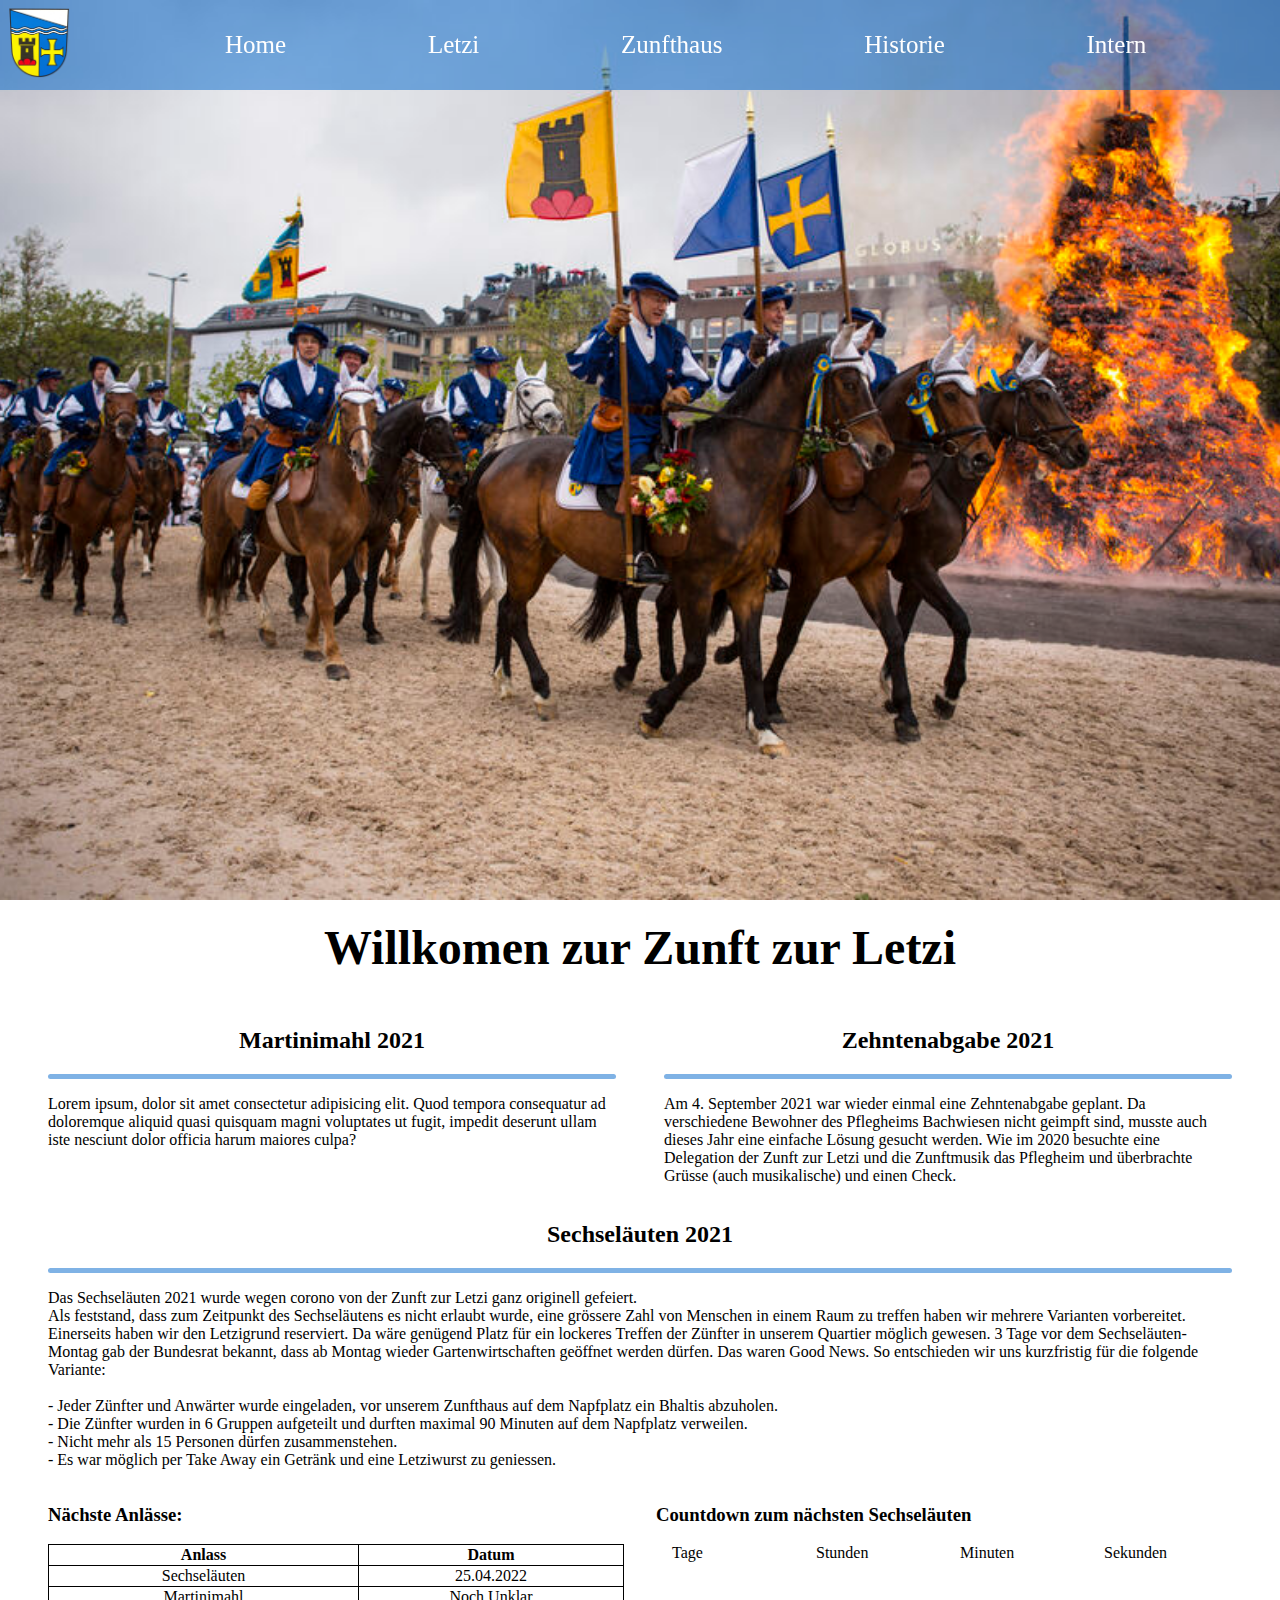
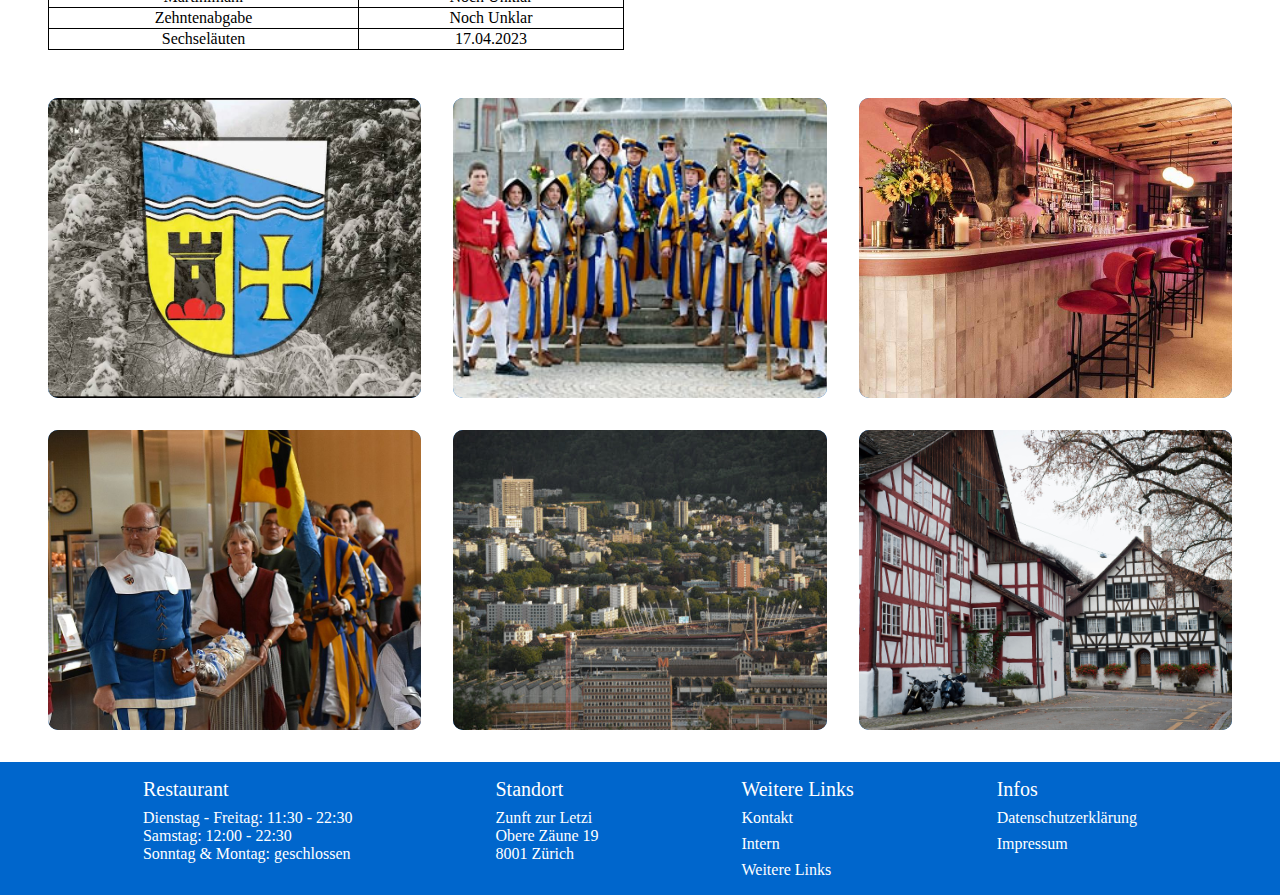
==== commit b6cfbb04: "main seite fertig ausser countdown und text" ====
--- a/index.html
+++ b/index.html
@@ -28,100 +28,117 @@
         </script>
     </header>
     <main>
-        <img src="images/sechselaeuten-Letzi.jpg" alt="Reiter der Zunft reiten um den Böögg" class="titelbild">
-        <h1>Zunft Zur Letzi</h1>
-        <div class="martinimahl">
-            <h2>Martinimahl</h2>
-            <span class="span-teiler"></span>
-            <p></p>
-        </div>
-        <div class="zehntenabgabe">
-            <div>
-                <h2>Zehntenabgabe</h2>
-                <span class="span-teiler"></span>
-                <p></p>
-            </div>
-            <div>
-                <img src="" alt="">
-            </div>
-        </div>
-        <div class="sechselaeuten">
-            <h2>Sechseläuten</h2>
-            <span class="span-teiler"></span>
-            <p></p>
-            <div class="naechste-anlaesse">
-                <table>
-                    <tr>
-                        <th>Anlass</th>
-                        <th>Datum</th>
-                    </tr>
-                    <tr>
-                        <td>Sechseläuten</td>
-                        <td>25.04.2022</td>
-                    </tr>
-                    <tr>
-                        <td>Martinimahl</td>
-                        <td>Noch Unklar</td>
-                    </tr>
-                    <tr>
-                        <td>Zehntenabgabe</td>
-                        <td>Noch Unklar</td>
-                    </tr>
-                    <tr>
-                        <td>Sechseläuten</td>
-                        <td>17.04.2023</td>
-                    </tr>
-                </table>
-            </div>
-            <div class="countdown">
-                <p id="tage"></p>
-                <p id="stunden"></p>
-                <p id="minuten"></p>
-                <p id="sekunden"></p>
-                <!-- Im script wird der Inhalt eingefügt -->
-            </div>
-        </div>
-        <div class="links-grid-container">
-            <div>
-                <a href=""><img src="/images/testbild.png" alt=""></a>
-                <div class="links-text-container">
-                    <h3>Zunft</h3>
-                    <p>Lorem ipsum dolor sit amet consectetur adipisicing elit. Ullam fugiat culpa eaque dolor, facere modi eligendi voluptates veniam eius temporibus, repellendus quasi molestias perspiciatis qui reprehenderit illum porro iure quaerat.</p>
+        <img src="images/index/sechselaeuten-Letzi.jpg" alt="Reiter der Zunft reiten um den Böögg" class="titelbild">
+        <div class="inhalt">
+            <h1>Willkomen zur Zunft zur Letzi</h1>
+            <div class="inhalt-text">
+                <div class="martinimahl">
+                    <h2>Martinimahl 2021</h2>
+                    <span class="span-teiler"></span>
+                    <p>Lorem ipsum, dolor sit amet consectetur adipisicing elit. Quod tempora consequatur ad doloremque aliquid quasi quisquam magni voluptates ut fugit, impedit deserunt ullam iste nesciunt dolor officia harum maiores culpa?</p>
+                </div>
+                <div class="zehntenabgabe">
+                    <h2>Zehntenabgabe 2021</h2>
+                    <span class="span-teiler"></span>
+                    <p>Am 4. September 2021 war wieder einmal eine Zehntenabgabe geplant. Da verschiedene Bewohner des Pflegheims Bachwiesen nicht geimpft sind, musste auch dieses Jahr eine einfache Lösung gesucht werden. Wie im 2020 besuchte eine Delegation der Zunft zur Letzi und die Zunftmusik das Pflegheim und überbrachte Grüsse (auch musikalische) und einen Check.</p>
+                </div>
+                <div class="sechselaeuten">
+                    <div class="sechselaeuten-text">
+                        <h2>Sechseläuten 2021</h2>
+                        <span class="span-teiler"></span>
+                        <p>
+                            Das Sechseläuten 2021 wurde wegen corono von der Zunft zur Letzi ganz originell gefeiert.
+                            <br>Als feststand, dass zum Zeitpunkt des Sechseläutens es nicht erlaubt wurde, eine grössere Zahl von Menschen in einem Raum zu treffen haben wir mehrere Varianten vorbereitet. Einerseits haben wir den Letzigrund reserviert. Da wäre genügend Platz für ein lockeres Treffen der Zünfter in unserem Quartier möglich gewesen. 3 Tage vor dem Sechseläuten-Montag gab der Bundesrat bekannt, dass ab Montag wieder Gartenwirtschaften geöffnet werden dürfen. Das waren Good News. So entschieden wir uns kurzfristig für die folgende Variante:
+                
+                            <br><br>- Jeder Zünfter und Anwärter wurde eingeladen, vor unserem Zunfthaus auf dem Napfplatz ein Bhaltis abzuholen.
+                            <br>- Die Zünfter wurden in 6 Gruppen aufgeteilt und durften maximal 90 Minuten auf dem Napfplatz verweilen.
+                            <br>- Nicht mehr als 15 Personen dürfen zusammenstehen.
+                            <br>- Es war möglich per Take Away ein Getränk und eine Letziwurst zu geniessen.
+                        </p>
+                    </div>
+                    <div class="naechste-anlaesse">
+                        <h3>Nächste Anlässe:</h3>
+                        <table>
+                            <tr>
+                                <th>Anlass</th>
+                                <th>Datum</th>
+                            </tr>
+                            <tr>
+                                <td>Sechseläuten</td>
+                                <td>25.04.2022</td>
+                            </tr>
+                            <tr>
+                                <td>Martinimahl</td>
+                                <td>Noch Unklar</td>
+                            </tr>
+                            <tr>
+                                <td>Zehntenabgabe</td>
+                                <td>Noch Unklar</td>
+                            </tr>
+                            <tr>
+                                <td>Sechseläuten</td>
+                                <td>17.04.2023</td>
+                            </tr>
+                        </table>
+                    </div>
+                    <div class="countdown">
+                        <h3>Countdown zum nächsten Sechseläuten</h3>
+                        <div class="countdown-inhalt">
+                            <p id="tage"></p>
+                            <p id="stunden"></p>
+                            <p id="minuten"></p>
+                            <p id="sekunden"></p>
+                            <p>Tage</p>
+                            <p>Stunden</p>
+                            <p>Minuten</p>
+                            <p>Sekunden</p>
+                            <!-- Im script wird der Inhalt eingefügt -->
+                        </div>
+                    </div>
                 </div>
             </div>
-            <div>
-                <a href=""><img src="/images/testbild.png" alt=""></a>
-                <div class="links-text-container">
-                    <h3>Zünfter</h3>
-                    <p>Lorem, ipsum dolor sit amet consectetur adipisicing elit. Vero perspiciatis nihil aliquam cumque at distinctio doloribus repellat tempora. Nostrum voluptate odit cum nobis consequatur facilis animi delectus ullam error enim.</p>
+            <div class="links-grid-container">
+                <div class="links-grid-item">
+                    <a href=""><img src="/images/index/letzi_zunft.jpg" alt="Logo der Zunft zur Letzi"></a>
+                    <div class="links-text-container">
+                        <h3><a href="">Zunft</a></h3>
+                        <p>Lorem ipsum dolor sit amet consectetur adipisicing elit. Ullam fugiat culpa eaque dolor, facere modi eligendi voluptates veniam eius temporibus, repellendus quasi molestias perspiciatis qui reprehenderit illum porro iure quaerat.</p>
+                    </div>
                 </div>
-            </div>
-            <div>
-                <a href=""><img src="/images/testbild.png" alt=""></a>
-                <div class="links-text-container">
-                    <h3>Restaurant</h3>
-                    <p>Lorem ipsum dolor sit amet, consectetur adipisicing elit. Facere nemo nulla dicta corporis, animi dolorum voluptatibus accusamus? Nulla iste animi magni, beatae maiores fuga velit eum, blanditiis sit similique amet.</p>
+                <div class="links-grid-item">
+                    <a href=""><img src="/images/index/letiz-zuenfter.jpg" alt="Zünfter der Zunft zur Letzi"></a>
+                    <div class="links-text-container">
+                        <h3><a href="">Zünfter</a></h3>
+                        <p>Lorem, ipsum dolor sit amet consectetur adipisicing elit. Vero perspiciatis nihil aliquam cumque at distinctio doloribus repellat tempora. Nostrum voluptate odit cum nobis consequatur facilis animi delectus ullam error enim.</p>
+                    </div>
                 </div>
-            </div>
-            <div>
-                <a href=""><img src="/images/testbild.png" alt=""></a>
-                <div class="links-text-container">
-                    <h3>Zehntenabgabe</h3>
-                    <p>Lorem ipsum dolor sit amet consectetur, adipisicing elit. Explicabo eveniet recusandae magni fugit suscipit minus a voluptates ex maiores, culpa alias atque unde porro quasi quo aut commodi iusto dolores!</p>
+                <div class="links-grid-item">
+                    <a href="#"><img src="/images/index/letzi_restaurant.jpg" alt="Das Restaurant Hotel Bourbon"></a>
+                    <div class="links-text-container">
+                        <h3><a href="">Restaurant</a></h3>
+                        <p>Lorem ipsum dolor sit amet, consectetur adipisicing elit. Facere nemo nulla dicta corporis, animi dolorum voluptatibus accusamus? Nulla iste animi magni, beatae maiores fuga velit eum, blanditiis sit similique amet.</p>
+                    </div>
                 </div>
-            </div>
-            <div>
-                <a href=""><img src="/images/testbild.png" alt=""></a>
-                <div class="links-text-container">
-                    <h3>Altstetten</h3>
-                    <p>Lorem ipsum dolor sit amet consectetur adipisicing elit. Facilis magnam libero exercitationem necessitatibus voluptate numquam repudiandae similique est animi assumenda dicta repellendus delectus voluptatem dolorum vitae, fuga quasi doloribus. Possimus.</p>
+                <div class="links-grid-item">
+                    <a href=""><img src="/images/index/letzi_zehntenabgabe.jpg" alt="Zünfter bei der Übergabe von Waren an der Zehntenabgabe"></a>
+                    <div class="links-text-container">
+                        <h3><a href="">Zehntenabgabe</a></h3>
+                        <p>Lorem ipsum dolor sit amet consectetur, adipisicing elit. Explicabo eveniet recusandae magni fugit suscipit minus a voluptates ex maiores, culpa alias atque unde porro quasi quo aut commodi iusto dolores!</p>
+                    </div>
                 </div>
-            </div>
-            <div>
-                <a href=""><img src="/images/testbild.png" alt=""></a>
-                <div class="links-text-container">
-                    <h3>Albisrieden</h3>
-                    <p>Lorem ipsum dolor, sit amet consectetur adipisicing elit. Nesciunt porro error repudiandae quos, optio modi a fugit omnis vero voluptates laborum repellendus delectus, accusamus incidunt facere at harum voluptate veniam!</p>
+                <div class="links-grid-item">
+                    <a href=""><img src="/images/index/letzi_altstetten.jpg" alt="Das Quartier Altstetten"></a>
+                    <div class="links-text-container">
+                        <h3><a href="">Altstetten</a></h3>
+                        <p>Lorem ipsum dolor sit amet consectetur adipisicing elit. Facilis magnam libero exercitationem necessitatibus voluptate numquam repudiandae similique est animi assumenda dicta repellendus delectus voluptatem dolorum vitae, fuga quasi doloribus. Possimus.</p>
+                    </div>
+                </div>
+                <div class="links-grid-item">
+                    <a href=""><img src="/images/index/letzi_albisrieden.jpeg" alt="Das Quartier Albisrieden"></a>
+                    <div class="links-text-container">
+                        <h3><a href="">Albisrieden</a></h3>
+                        <p>Lorem ipsum dolor, sit amet consectetur adipisicing elit. Nesciunt porro error repudiandae quos, optio modi a fugit omnis vero voluptates laborum repellendus delectus, accusamus incidunt facere at harum voluptate veniam!</p>
+                    </div>
                 </div>
             </div>
         </div>
--- a/styles/index.css
+++ b/styles/index.css
@@ -22,7 +22,147 @@
     z-index: 500;
     top: 0;
 }
+.inhalt{
+    margin: 0 3rem;
+}
+h1{
+    text-align: center;
+    font-size: 3rem;
+    margin-top: 1rem;
+}
+h2{
+    text-align: center;
+}
+.span-teiler{
+    display: block;
+    height: 5px;
+    width: 100%;
+    background: var(--letziBlauTransparent);
+    border-radius: 9px;
+    opacity: 1;
+    left: 0;
+}
+.inhalt-text{
+    display: grid;
+    grid-template-columns: repeat(2, 1fr);
+    column-gap: 3rem;
+}
+.sechselaeuten{
+    display: grid;
+    grid-template-columns: repeat(2, 1fr);
+    column-gap: 2rem;
+    grid-column: 1 / span 2;
+}
+.sechselaeuten-text{
+    grid-column: 1 / span 2;
+}
+table{
+    width: 100%;
+    border-collapse: collapse;
+}
+td{
+    text-align: center;
+}
+table, th, td{
+    border: 1px solid black;
+}
+.countdown-inhalt{
+    display: grid;
+    grid-template-columns: repeat(4, 1fr);
+}
+.countdown-inhalt p{
+    margin: 0 1rem;
+}
+.links-grid-container{
+    display: grid;
+    grid-template-columns: repeat(3, 1fr);
+    gap: 2rem;
+    margin-top: 3rem;
+    margin-bottom: 2rem;
+}
+.links-grid-container img{
+    position: absolute;
+    transform: scaleX(1);
+    opacity: 1;
+    transition: all 0.8s;
+
+    width: 100%;
+    height: 100%;
+    object-fit: cover;
+    border-radius: 10px;
+}
+.links-grid-container div:hover img{
+    transform: scaleX(-1);
+    opacity: 0;
+    transition: all 0.8s;
+}
+.links-grid-container div:hover div{
+    transform: scaleX(1);
+    opacity: 1;
+    transition: all 0.8s;
+}
+.links-grid-container div{
+    position: relative;
+}
+.links-text-container{
+    position: relative;
+    opacity: 0;
+    transform: scaleX(-1);
+    transition: all 0.8s;
+    padding: 1rem;
+}
+.links-text-container h3, .links-grid-container p{
+    margin: 0;
+}
+.links-text-container p{
+    color: white;
+    text-decoration: none;
+}
+.links-grid-item h3 a{
+    color: white;
+    text-decoration: none;
+    background-image: linear-gradient(var(--letziGelb), var(--letziGelb));
+    background-repeat: no-repeat;
+    background-size: 0% 2px;
+    background-position: 0 calc(100% - 0px);
+
+    transition: background-size 0.3s ease-in-out;
+    margin-bottom: 1rem;
+}
+.links-text-container h3 a:hover{
+    background-size: 100% 2px;
+}
+.links-grid-item{
+    background-color: var(--letziBlau);
+    border-radius: 10px;
+    height: 300px;
+}
+
+@media (max-width: 600px){
+    /* Grundlegend alles ändern */
+    .inhalt-text{
+        grid-template-columns: 1fr;
+    }
+    .sechselaeuten{
+        grid-template-columns: 1fr;
+        grid-column: 1 / 2;
+    }
+    .sechselaeuten-text{
+        grid-column: 1 / 2;
+    }
+    .links-grid-container{
+        grid-template-columns: 1fr !important;
+    }
+}
+@media (max-width: 800px){
+    .links-grid-container{
+        grid-template-columns: repeat(2, 1fr);
+    }
+}
 
 
 
-/* https://coolcssanimation.com/how-to-trigger-a-css-animation-on-scroll/ */+
+/* https://coolcssanimation.com/how-to-trigger-a-css-animation-on-scroll/ */
+
+/* https://www.w3schools.com/howto/tryit.asp?filename=tryhow_css_flip_image */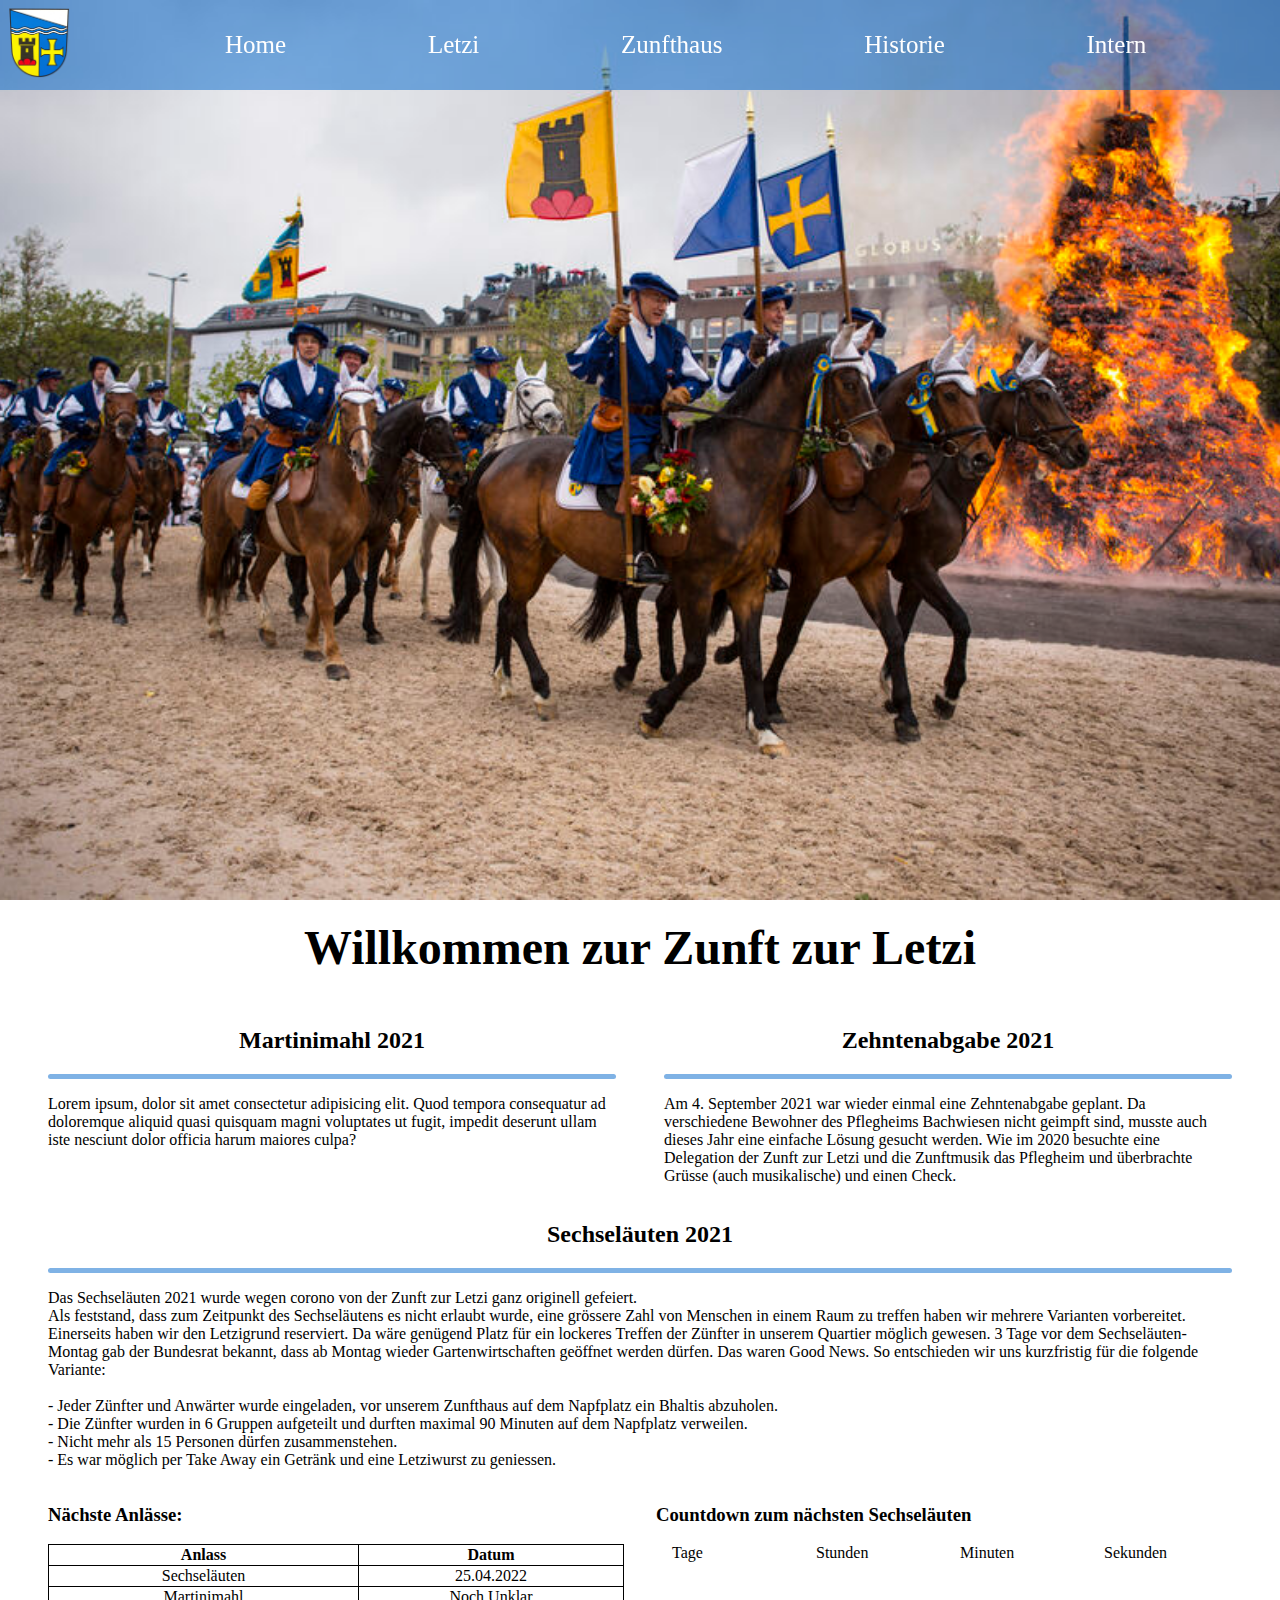
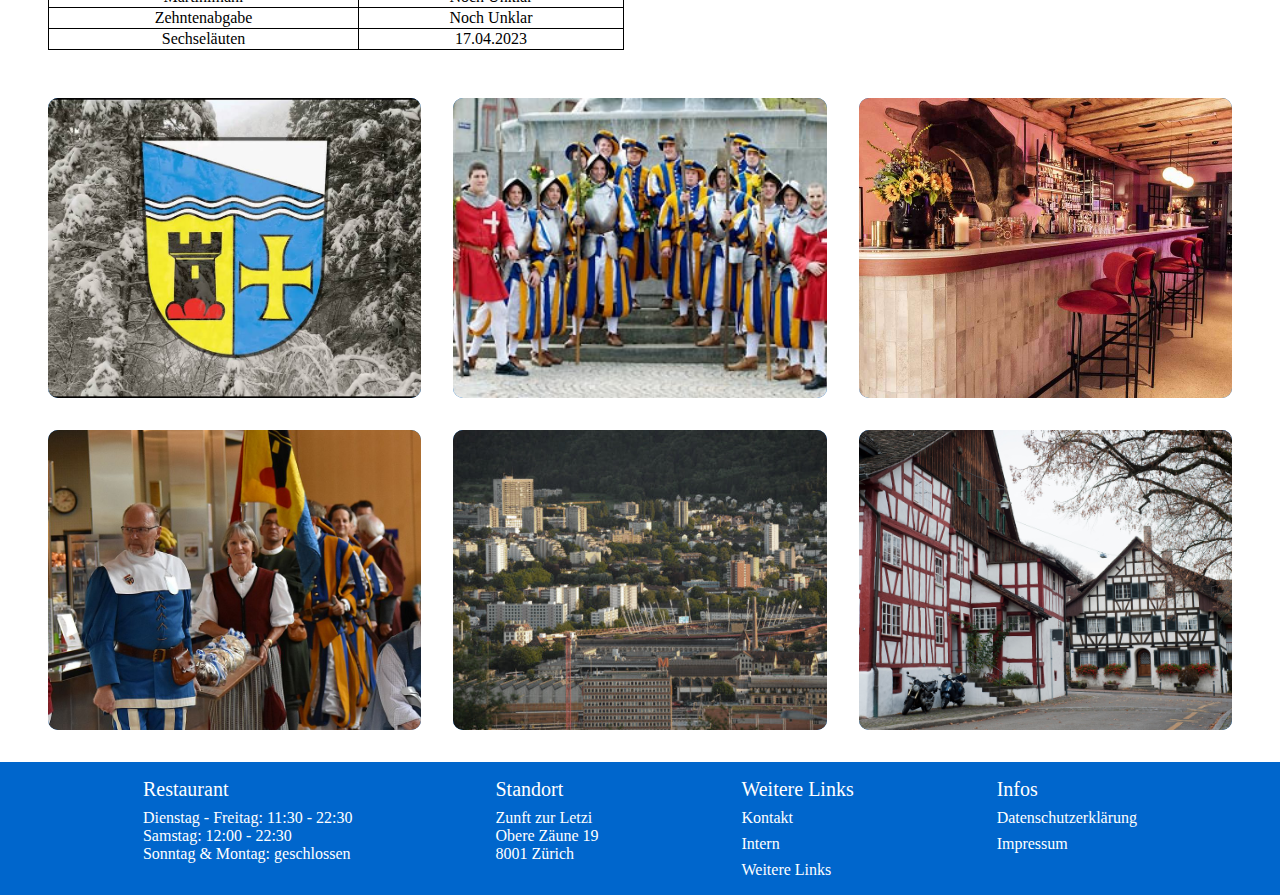
==== commit 968d90e4: "index file updates" ====
--- a/index.html
+++ b/index.html
@@ -30,7 +30,7 @@
     <main>
         <img src="images/index/sechselaeuten-Letzi.jpg" alt="Reiter der Zunft reiten um den Böögg" class="titelbild">
         <div class="inhalt">
-            <h1>Willkomen zur Zunft zur Letzi</h1>
+            <h1>Willkommen zur Zunft zur Letzi</h1>
             <div class="inhalt-text">
                 <div class="martinimahl">
                     <h2>Martinimahl 2021</h2>
--- a/styles/index.css
+++ b/styles/index.css
@@ -139,9 +139,14 @@
 }
 
 @media (max-width: 600px){
-    /* Grundlegend alles ändern */
+    .inhalt{
+        margin-left: 5%;
+    }
     .inhalt-text{
         grid-template-columns: 1fr;
+    }
+    .inhalt-text div{
+        width: fit-content;
     }
     .sechselaeuten{
         grid-template-columns: 1fr;
@@ -152,6 +157,9 @@
     }
     .links-grid-container{
         grid-template-columns: 1fr !important;
+    }
+    .countdown-inhalt{
+        grid-template-columns: repeat(2, 1fr);
     }
 }
 @media (max-width: 800px){
